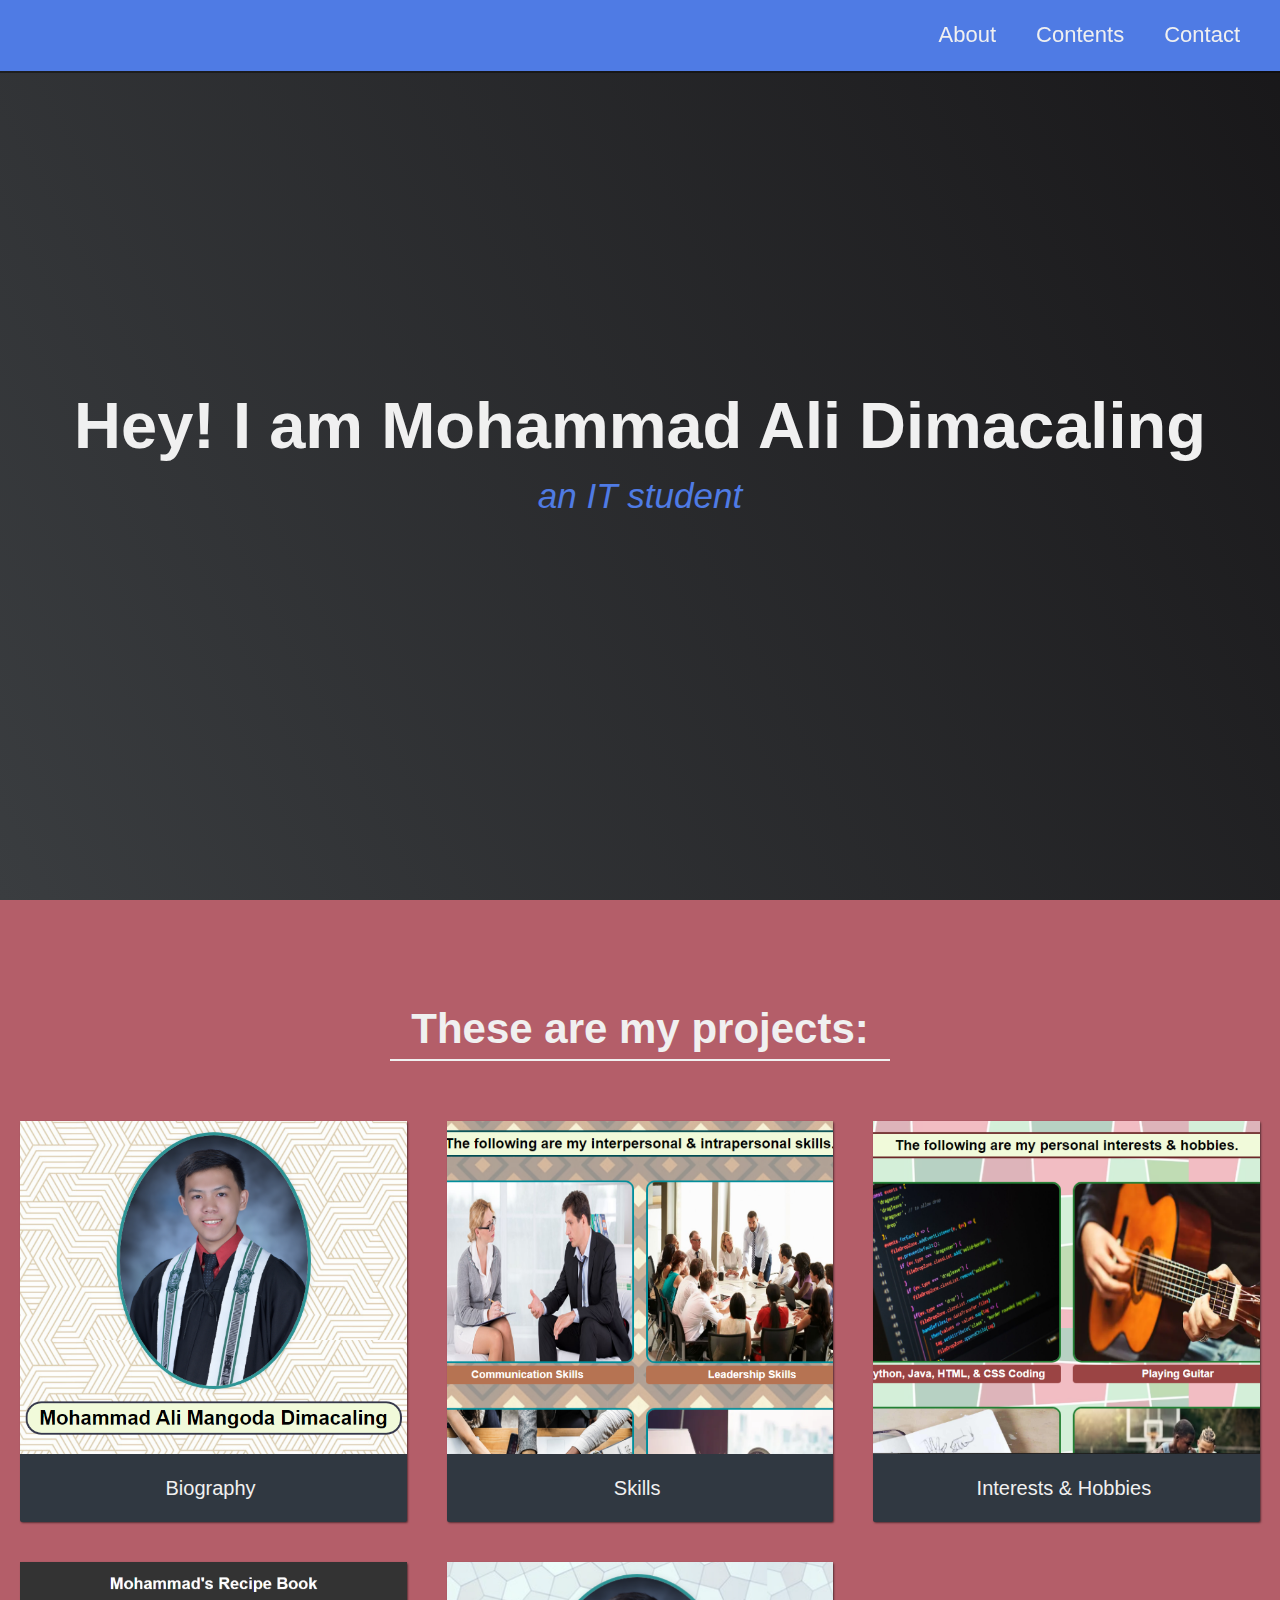
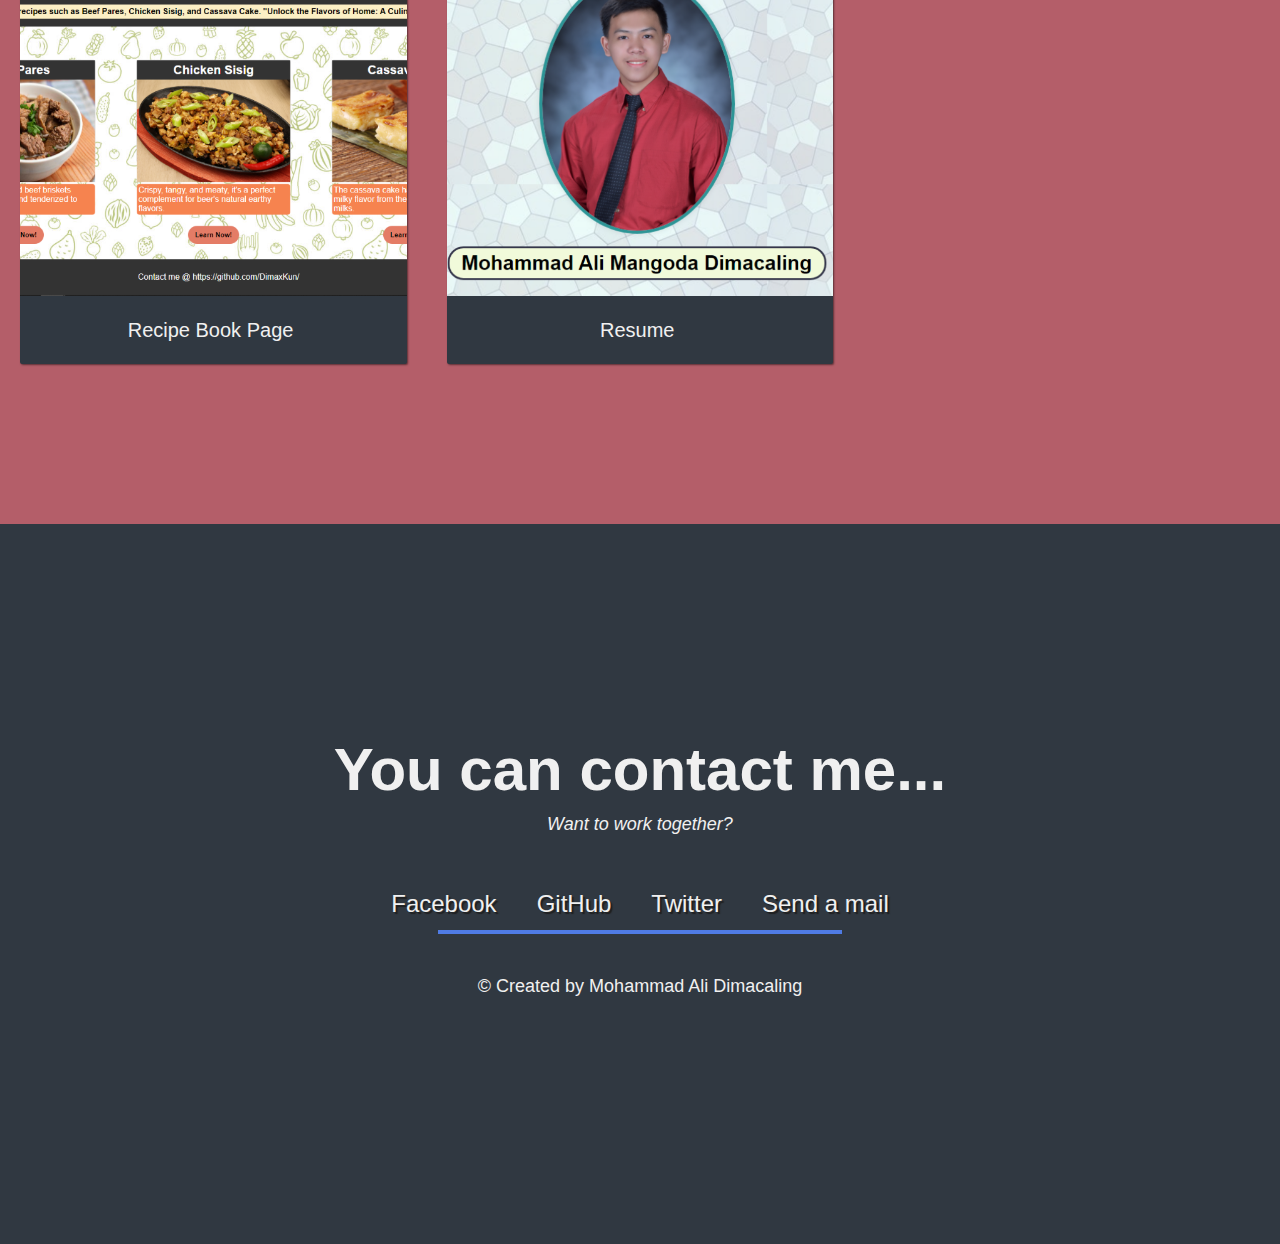
==== index.html @ 4271ef5d "better" ====
<!DOCTYPE html>
<html>
  <head>
    <link rel="stylesheet" href="styles.css" />
    <title>My Personal Portfolio</title>
  </head>
  <body>
    <nav id="navbar" class="nav">
      <ul class="nav-list">
        <li>
          <a href="#welcome-section">About</a>
        </li>
        <li>
          <a href="#projects">Contents</a> 
        </li>
        <li>
          <a href="#contact">Contact</a>
        </li>
      </ul>
    </nav>

    <section id="welcome-section" class="welcome-section">
      <h1 class="intro">Hey! I am Mohammad Ali Dimacaling</h1>
      <p>an IT student</p>
    </section>

    <section id="projects" class="projects-section">
      <h2 class="projects-section-header">These are my projects:</h2>
      <div class="projects-grid">
        <a href="project/bio.html" target="_blank" class="project project-tile">
          <img
            class="project-image"
            src="images/bio.png"
            alt="project"
          />
          <p class="project-title">
            <span class="code">&lt;</span>
            Biography
            <span class="code">&#47;&gt;</span>
          </p>
        </a>
        <a href="project/skills.html" target="_blank" class="project project-tile">
          <img
            class="project-image"
            src="images/skills.png"
            alt="project"
          />
          <p class="project-title">
            <span class="code">&lt;</span>
            Skills
            <span class="code">&#47;&gt;</span>
          </p>
        </a>
        <!-- <a href="project/accomplishments.html" target="_blank" class="project project-tile">
        <img
          class="project-image"
          src="images/hobby.png"
          alt="project"
        />
          <p class="project-title">
            <span class="code">&lt;</span>
            Accomplishments
            <span class="code">&#47;&gt;</span>
          </p>
        </a> -->
        <a href="project/interests-hobbies.html" target="_blank" class="project project-tile">
          <img
            class="project-image"
            src="images/hobby.png"
            alt="project"
          />
        <p class="project-title">
          <span class="code">&lt;</span>
          Interests & Hobbies
          <span class="code">&#47;&gt;</span>
        </p>
      </a>
        <a href="https://dimaxkun.github.io/dimaxkun.myrecipepage.io/" target="_blank" class="project project-tile">
          <img
          class="project-image"
          src="images/recipe.png"
          alt="project"
        />
          <p class="project-title">
            <span class="code">&lt;</span>
            Recipe Book Page
            <span class="code">&#47;&gt;</span>
          </p>
        </a>
      <a href="project/resume.html" target="_blank" class="project project-tile">
    <img
      class="project-image"
      src="images/resume.png"
      alt="project"
    />
      <p class="project-title">
        <span class="code">&lt;</span>
        Resume
        <span class="code">&#47;&gt;</span>
      </p>
    </a>
      </div>
    </section>

    <section id="contact" class="contact-section">
      <div class="contact-section-header">
        <h2>You can contact me...</h2>
        <p>Want to work together?</p>
      </div>
      <div class="contact-links">
        <a
          href="https://www.facebook.com/mohammadali.dimacaling.58"
          target="_blank"
          class="btn contact-details"
          >Facebook</a>
        <a
          id="profile-link"
          href="https://github.com/DimaxKun"
          target="_blank"
          class="btn contact-details"
          >GitHub</a>
        <a
          href="https://twitter.com"
          target="_blank"
          class="btn contact-details"
          >Twitter</a>
        <a 
          href="https://mail.google.com/mail/u/0/#inbox?compose=new" 
          target="_blank"
          class="btn contact-details">Send a mail</a>
      </div>
    <footer>
      <p> &copy; Created by Mohammad Ali Dimacaling</p>
    </footer>
  </body>
</html>
---- styles.css ----
:root {
  --main-white: #f0f0f0;
  --main-red: #b45e69;
  --main-blue: #4f7be4;
  --main-gray: #303841;
}

* {
  margin: 0;
  padding: 0;
}

*,
*::before,
*::after {
  box-sizing: inherit;
}

html {
  box-sizing: border-box;
  font-size: 62.5%;
  scroll-behavior: smooth;
}

@media (max-width: 75em) {
  html {
      font-size: 60%;
  }
}

@media (max-width: 61.25em) {
  html {
      font-size: 58%;
  }
}

@media (max-width: 28.75em) {
  html {
      font-size: 55%;
  }
}

body {
  font-family: 'Poppins', sans-serif;
  font-size: 1.8rem;
  font-weight: 400;
  line-height: 1.4;
  color: var(--main-white);
}

h1,
h2 {
  font-family: 'Raleway', sans-serif;
  font-weight: 700;
  text-align: center;
}

h1 {
  font-size: 6rem;
}

h2 {
  font-size: 4.2rem;
}

ul {
  list-style: none;
}

a {
  text-decoration: none;
  color: var(--main-white);
}

img {
  display: block;
  width: 100%;
}

.nav {
  display: flex;
  justify-content: flex-end;
  position: fixed;
  top: 0;
  left: 0;
  width: 100%;
  background: var(--main-blue);
  box-shadow: 0 2px 0 rgba(0, 0, 0, 0.4);
  z-index: 10;
}

.nav-list {
  display: flex;
  margin-right: 2rem;
}

@media (max-width: 28.75em) {
  .nav {
      justify-content: center;
  }
  .nav-list {
      margin: 0 1rem;
  }
}

.nav-list a {
  display: block;
  font-size: 2.2rem;
  padding: 2rem;
}

.nav-list a:hover {
  background: var(--main-red);
}

.welcome-section {
  display: flex;
  flex-direction: column;
  justify-content: center;
  align-items: center;
  width: 100%;
  height: 100vh;
  background-color: #000;
  background-image: linear-gradient(62deg, #3a3d40 0%, #181719 100%);
}

.welcome-section>p {
  font-size: 35px;
  font-weight: 200;
  font-style: italic;
  color: var(--main-blue);
}

.intro {
  font-size: 65px;
}

.projects-section {
  text-align: center;
  padding: 10rem 2rem;
  background: var(--main-red);
}

.projects-section-header {
  max-width: 500px;
  margin: 0 auto 6rem auto;
  border-bottom: 0.2rem solid var(--main-white);
}

@media (max-width: 28.75em) {
  .projects-section-header {
      font-size: 4rem;
  }
}

.projects-grid {
  display: grid;
  grid-template-columns: repeat(auto-fit, minmax(320px, 1fr));
  grid-gap: 4rem;
  width: 100%;
  max-width: 1280px;
  margin: 0 auto;
  margin-bottom: 6rem;
}

@media (max-width: 30.625em) {
  .projects-section {
      padding: 6rem 1rem;
  }
  .projects-grid {
      grid-template-columns: 1fr;
  }
}

.project {
  background: var(--main-gray);
  box-shadow: 1px 1px 2px rgba(0, 0, 0, 0.5);
  border-radius: 2px;
}

.code {
  color: var(--main-gray);
  transition: color 0.3s ease-out;
}

.project:hover .code {
  color: #ff7f50;
}

/* .project-image {
  height: calc(100% - 6.8rem);
  width: 100%;
  object-fit: cover;
} */

.project-title {
  font-size: 2rem;
  padding: 2rem 0.5rem;
}

.btn {
  display: inline-block;
  padding: 1rem 2rem;
  border-radius: 2px;
}

.btn-show-all {
  font-size: 2rem;
  background: var(--main-gray);
  transition: background 0.3s ease-out;
}

.btn-show-all:hover {
  background: var(--main-red);
}

.btn-show-all:hover>i {
  transform: translateX(2px);
}

.btn-show-all>i {
  margin-left: 10px;
  transform: translateX(0);
  transition: transform 0.3s ease-out;
}

.contact-section {
  display: flex;
  flex-direction: column;
  justify-content: center;
  align-items: center;
  text-align: center;
  width: 100%;
  height: 80vh;
  padding: 0 2rem;
  background: var(--main-gray);
}

.contact-section-header>h2 {
  font-size: 6rem;
}

@media (max-width: 28.75em) {
  .contact-section-header>h2 {
      font-size: 4rem;
  }
}

.contact-section-header>p {
  font-style: italic;
}

.contact-links {
  display: flex;
  justify-content: center;
  width: 100%;
  max-width: 980px;
  margin-top: 4rem;
  flex-wrap: wrap;
}

.contact-details {
  font-size: 2.4rem;
  text-shadow: 2px 2px 1px #1f1f1f;
  transition: transform 0.3s ease-out;
}

.contact-details:hover {
  transform: translateY(8px);
}

footer {
  font-weight: 300;
  display: flex;
  justify-content: space-evenly;
  padding: 2rem;
  background: var(--main-gray);
  border-top: 4px solid var(--main-blue);
}

footer>p {
  margin: 2rem;
}

footer i {
  vertical-align: middle;
}

@media (max-width: 100px) {
  footer {
      flex-direction: column;
      text-align: center;
  }
}
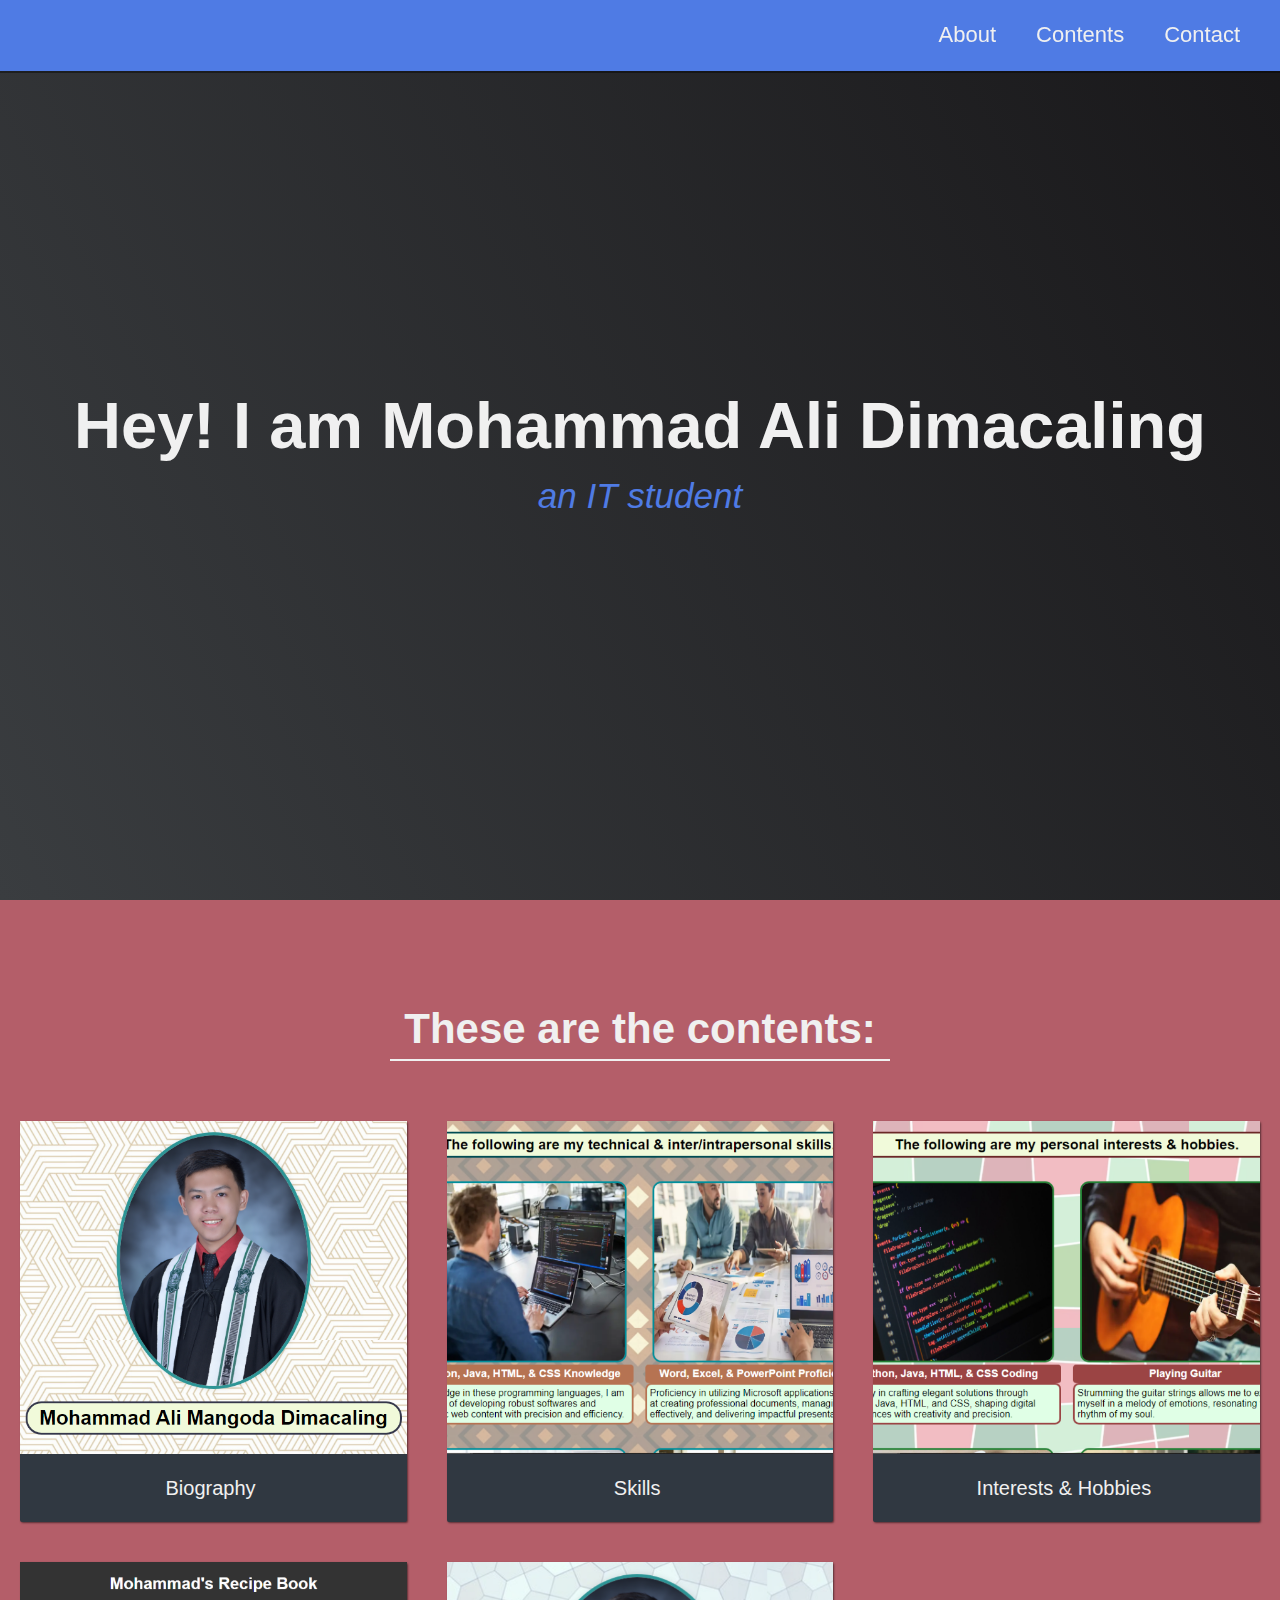
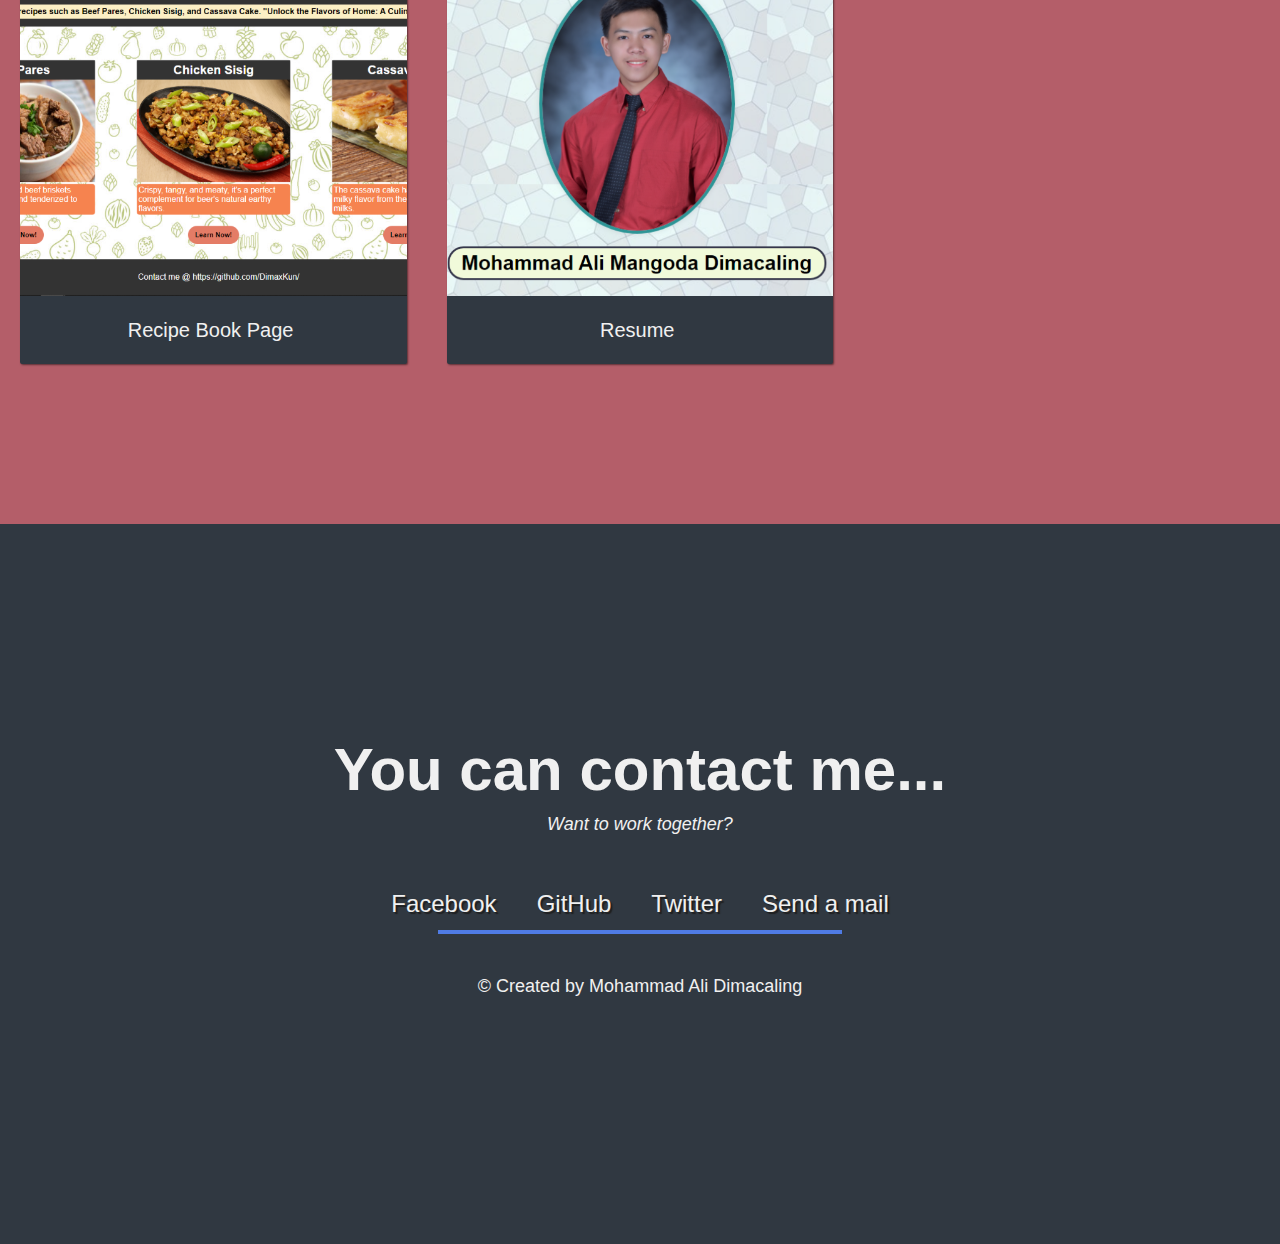
==== commit 2c6c4165: "finished" ====
--- a/index.html
+++ b/index.html
@@ -25,7 +25,7 @@
     </section>
 
     <section id="projects" class="projects-section">
-      <h2 class="projects-section-header">These are my projects:</h2>
+      <h2 class="projects-section-header">These are the contents:</h2>
       <div class="projects-grid">
         <a href="project/bio.html" target="_blank" class="project project-tile">
           <img
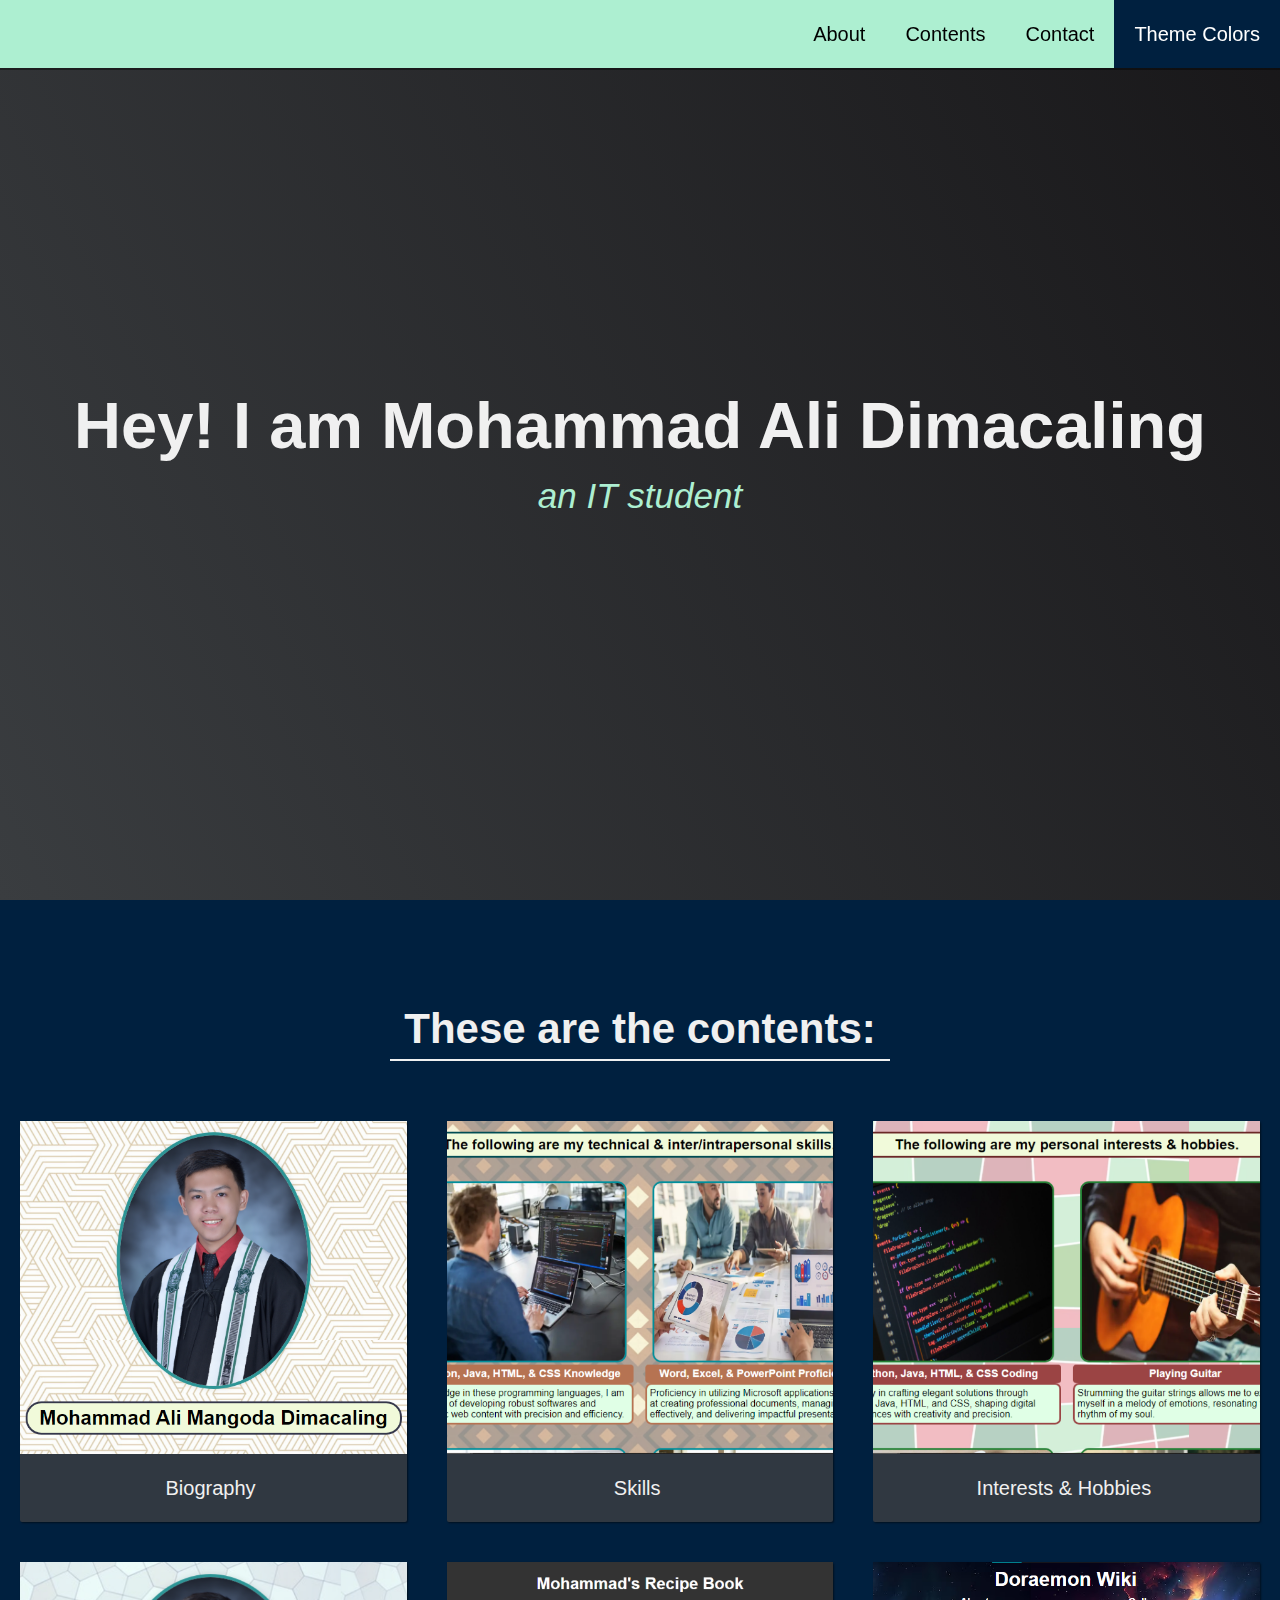
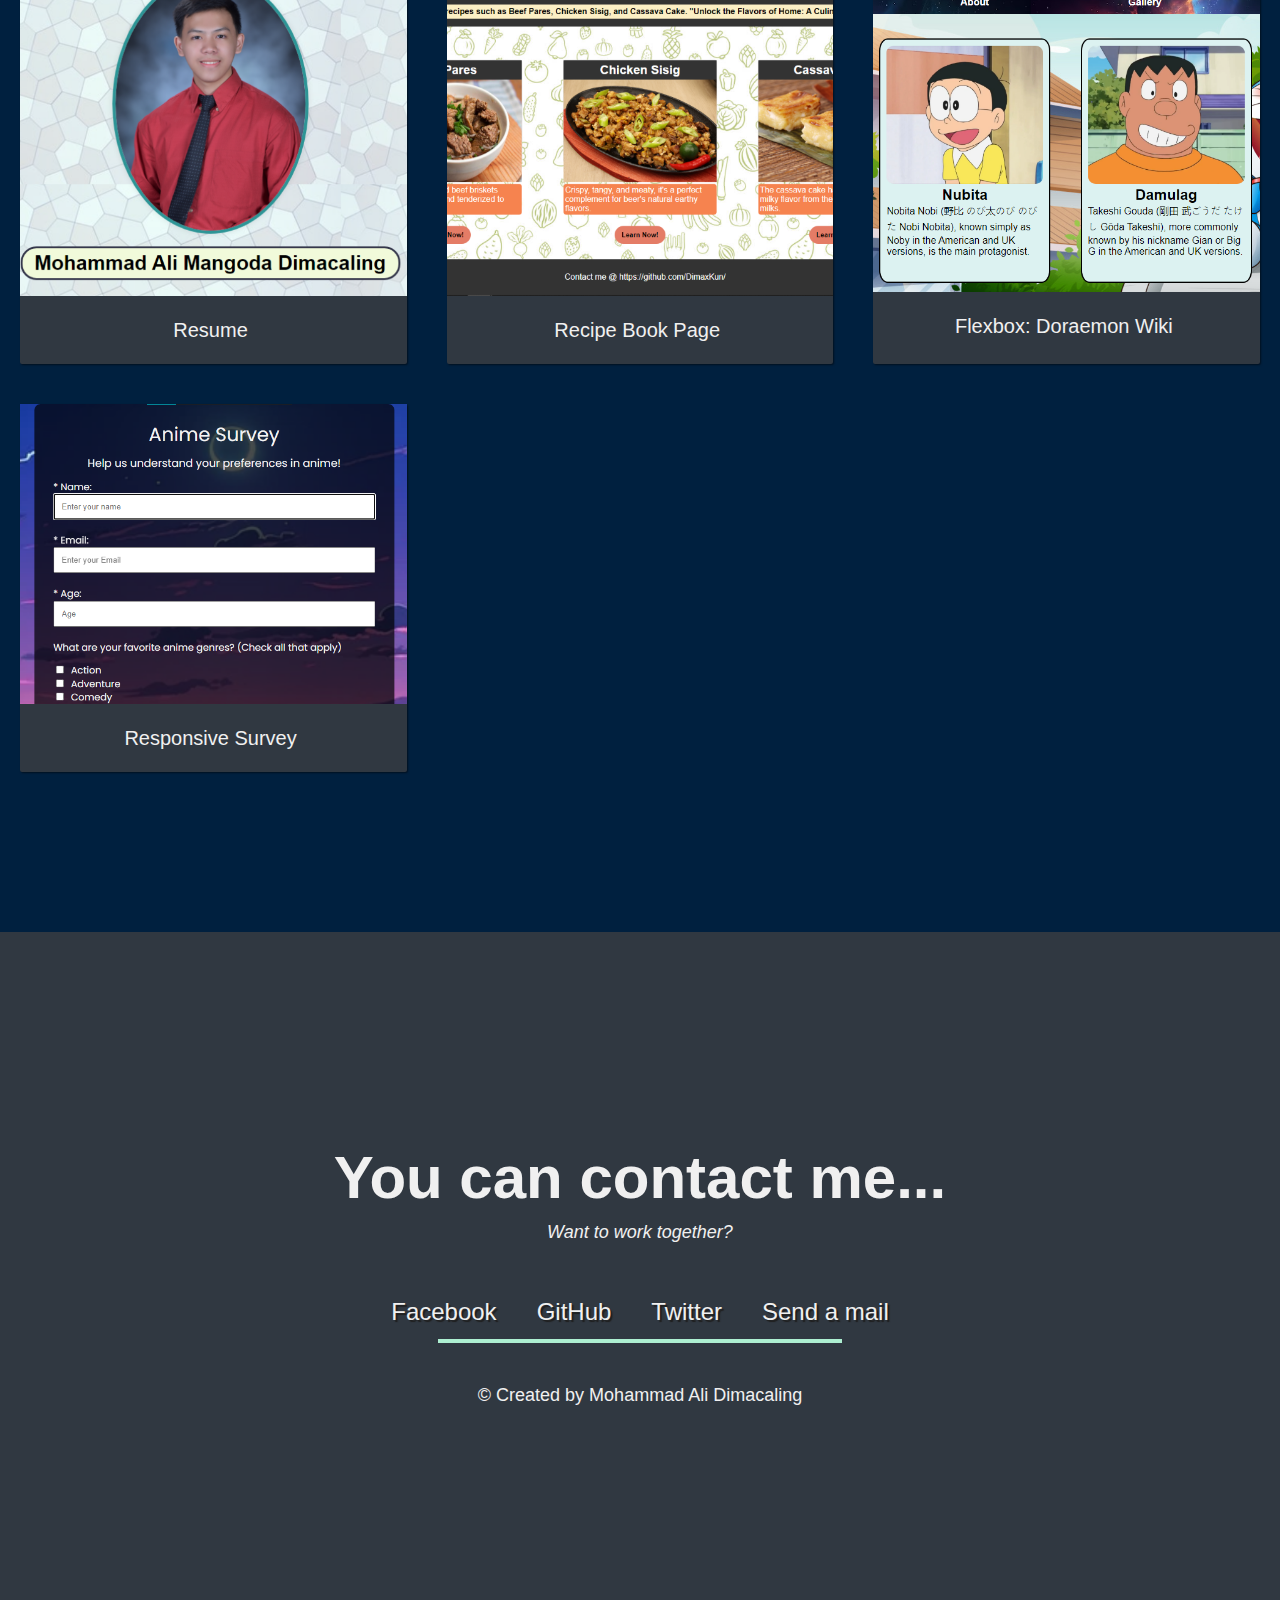
==== commit b7f9c67d: "updated finals portfolio" ====
--- a/index.html
+++ b/index.html
@@ -1,6 +1,8 @@
 <!DOCTYPE html>
 <html>
   <head>
+    <meta charset="UTF-8">
+    <meta name="viewport" content="width=device-width, initial-scale=1.0">
     <link rel="stylesheet" href="styles.css" />
     <title>My Personal Portfolio</title>
   </head>
@@ -17,7 +19,10 @@
           <a href="#contact">Contact</a>
         </li>
       </ul>
-    </nav>
+      <button id="theme-toggle">
+        <i class="fas fa-paint-brush"></i>Theme Colors
+      </button>
+    </nav>    
 
     <section id="welcome-section" class="welcome-section">
       <h1 class="intro">Hey! I am Mohammad Ali Dimacaling</h1>
@@ -51,18 +56,6 @@
             <span class="code">&#47;&gt;</span>
           </p>
         </a>
-        <!-- <a href="project/accomplishments.html" target="_blank" class="project project-tile">
-        <img
-          class="project-image"
-          src="images/hobby.png"
-          alt="project"
-        />
-          <p class="project-title">
-            <span class="code">&lt;</span>
-            Accomplishments
-            <span class="code">&#47;&gt;</span>
-          </p>
-        </a> -->
         <a href="project/interests-hobbies.html" target="_blank" class="project project-tile">
           <img
             class="project-image"
@@ -74,31 +67,55 @@
           Interests & Hobbies
           <span class="code">&#47;&gt;</span>
         </p>
-      </a>
-        <a href="https://dimaxkun.github.io/dimaxkun.myrecipepage.io/" target="_blank" class="project project-tile">
+        </a>
+        <a href="project/resume.html" target="_blank" class="project project-tile">
           <img
-          class="project-image"
-          src="images/recipe.png"
-          alt="project"
-        />
+            class="project-image"
+            src="images/resume.png"
+            alt="project"
+          />
+            <p class="project-title">
+              <span class="code">&lt;</span>
+              Resume
+              <span class="code">&#47;&gt;</span>
+            </p>
+        </a>
+          <a href="https://dimaxkun.github.io/dimaxkun.myrecipepage.io/" target="_blank" class="project project-tile">
+            <img
+            class="project-image"
+            src="images/recipe.png"
+            alt="project"
+          />
+            <p class="project-title">
+              <span class="code">&lt;</span>
+              Recipe Book Page
+              <span class="code">&#47;&gt;</span>
+            </p>
+          </a>
+        <a href="project/Bebekeks_FlexboxChallenge.html" target="_blank" class="project project-tile">
+          <img
+            class="project-image"
+            src="images/flexbox.png"
+            alt="project"
+          />
           <p class="project-title">
             <span class="code">&lt;</span>
-            Recipe Book Page
+            Flexbox: Doraemon Wiki
             <span class="code">&#47;&gt;</span>
           </p>
         </a>
-      <a href="project/resume.html" target="_blank" class="project project-tile">
-    <img
-      class="project-image"
-      src="images/resume.png"
-      alt="project"
-    />
-      <p class="project-title">
-        <span class="code">&lt;</span>
-        Resume
-        <span class="code">&#47;&gt;</span>
-      </p>
-    </a>
+        <a href="https://dimaxkun.github.io/dimaxkun.myanimesurvey.io/" target="_blank" class="project project-tile">
+          <img
+            class="project-image"
+            src="images/survey.png"
+            alt="project"
+          />
+          <p class="project-title">
+            <span class="code">&lt;</span>
+            Responsive Survey
+            <span class="code">&#47;&gt;</span>
+          </p>
+        </a>
       </div>
     </section>
 
@@ -132,5 +149,34 @@
     <footer>
       <p> &copy; Created by Mohammad Ali Dimacaling</p>
     </footer>
+    
+    <script>
+      const themeToggle = document.getElementById('theme-toggle');
+      const root = document.documentElement;
+
+      themeToggle.addEventListener('click', function() {
+          const blueRed = generateRandomColor();
+          const red = blueRed.red;
+          const green = blueRed.green;
+          const blue = blueRed.blue;
+          const blueColor = `rgb(${red},${green},${blue})`;
+
+          const redRed = generateRandomColor();
+          const red2 = redRed.red;
+          const green2 = redRed.green;
+          const blue2 = redRed.blue;
+          const redColor = `rgb(${red2},${green2},${blue2})`;
+
+          root.style.setProperty('--main-blue', blueColor);
+          root.style.setProperty('--main-red', redColor);
+      });
+
+      function generateRandomColor() {
+          const red = Math.floor(Math.random() * 256); 
+          const green = Math.floor(Math.random() * 256); 
+          const blue = Math.floor(Math.random() * 256); 
+          return { red, green, blue };
+      }
+    </script>
   </body>
 </html>
--- a/styles.css
+++ b/styles.css
@@ -1,7 +1,7 @@
 :root {
   --main-white: #f0f0f0;
-  --main-red: #b45e69;
-  --main-blue: #4f7be4;
+  --main-red: #00203FFF;
+  --main-blue: #ADEFD1FF;
   --main-gray: #303841;
 }
 
@@ -17,9 +17,9 @@
 }
 
 html {
+  /* scroll-behavior: smooth; */
   box-sizing: border-box;
   font-size: 62.5%;
-  scroll-behavior: smooth;
 }
 
 @media (max-width: 75em) {
@@ -46,6 +46,19 @@
   font-weight: 400;
   line-height: 1.4;
   color: var(--main-white);
+  overflow-x: hidden;
+
+}
+
+.intro {
+  font-size: 65px; /* Original font size */
+}
+
+.welcome-section>p {
+  font-size: 35px;
+  font-weight: 200;
+  font-style: italic;
+  color: var(--main-blue);
 }
 
 h1,
@@ -91,7 +104,6 @@
 
 .nav-list {
   display: flex;
-  margin-right: 2rem;
 }
 
 @media (max-width: 28.75em) {
@@ -105,13 +117,32 @@
 
 .nav-list a {
   display: block;
-  font-size: 2.2rem;
+  font-size: 2rem;
   padding: 2rem;
+  color: black;
 }
 
 .nav-list a:hover {
   background: var(--main-red);
-}
+  color: white;
+}
+
+#theme-toggle {
+  border: none;
+  padding-left: 10px;
+  padding-right: 10px;
+  background: var(--main-red);
+  cursor: pointer;
+  font-size: 2rem;
+  padding: 2rem;
+  color: white;
+}
+
+#theme-toggle:hover {
+  background: var(--main-red);
+  /* color: black; */
+}
+
 
 .welcome-section {
   display: flex;
@@ -122,17 +153,6 @@
   height: 100vh;
   background-color: #000;
   background-image: linear-gradient(62deg, #3a3d40 0%, #181719 100%);
-}
-
-.welcome-section>p {
-  font-size: 35px;
-  font-weight: 200;
-  font-style: italic;
-  color: var(--main-blue);
-}
-
-.intro {
-  font-size: 65px;
 }
 
 .projects-section {
@@ -187,12 +207,6 @@
   color: #ff7f50;
 }
 
-/* .project-image {
-  height: calc(100% - 6.8rem);
-  width: 100%;
-  object-fit: cover;
-} */
-
 .project-title {
   font-size: 2rem;
   padding: 2rem 0.5rem;
@@ -286,9 +300,51 @@
   vertical-align: middle;
 }
 
+@media only screen and (max-width: 900px) {
+  .intro {
+    font-size: 5.5rem;
+  }
+  .welcome-section>p {
+    font-size: 3.7rem;
+  }
+  .contact-section-header>h2 {
+    font-size: 4.7rem;
+  }
+}
+
+@media only screen and (max-width: 480px) {
+  .intro {
+    font-size: 4.7rem;
+  }
+  .welcome-section>p {
+    font-size: 3rem;
+  }
+}
+
 @media (max-width: 100px) {
   footer {
       flex-direction: column;
       text-align: center;
   }
-}+}
+
+@media only screen and (orientation: landscape) and (max-width: 768px) {
+  .intro {
+    font-size: 4.7rem;
+  }
+  .welcome-section>p {
+    font-size: 3rem;
+  }
+  .contact-section-header>h2 {
+    font-size: 4.5rem;
+  }
+  .projects-grid {
+    display: flex;
+    flex-wrap: wrap;
+    justify-content: center;
+    grid-gap: 2rem; 
+  }
+  .project {
+    max-width: calc(50% - 1rem);
+  }
+}
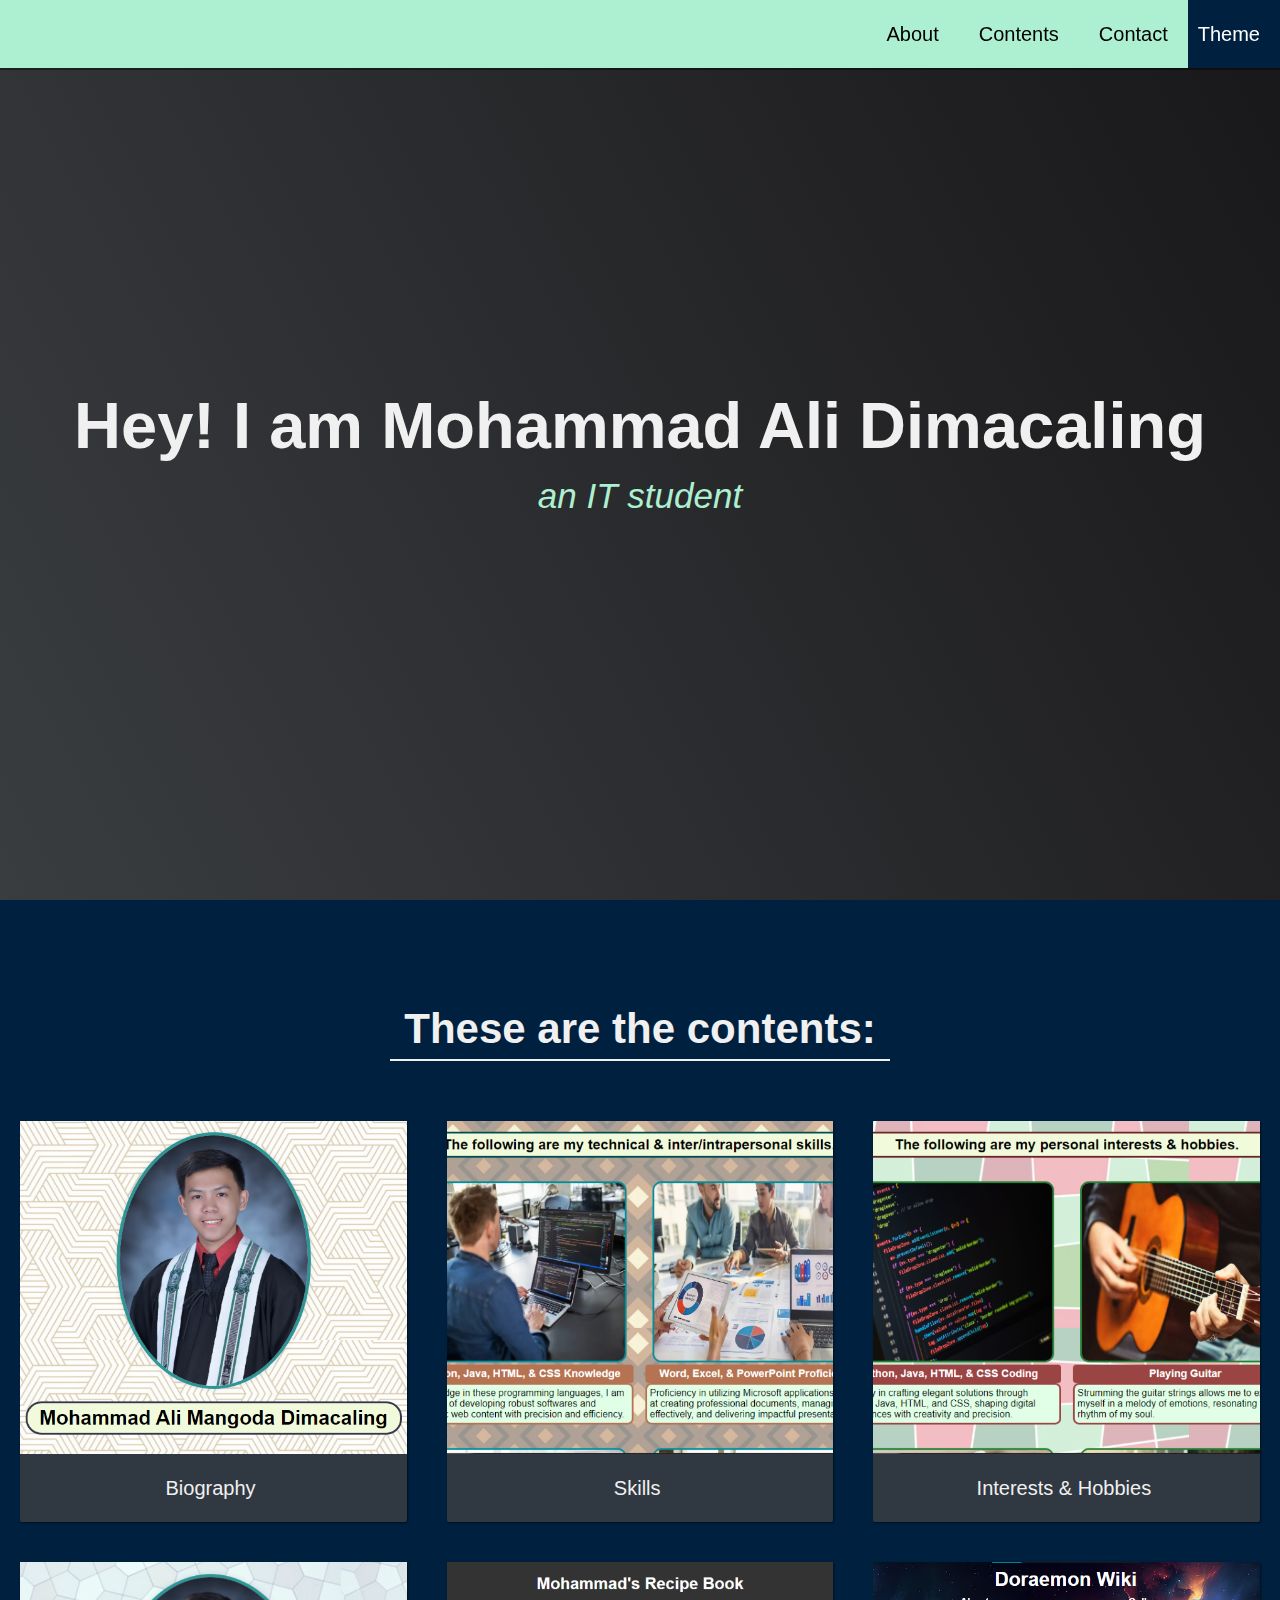
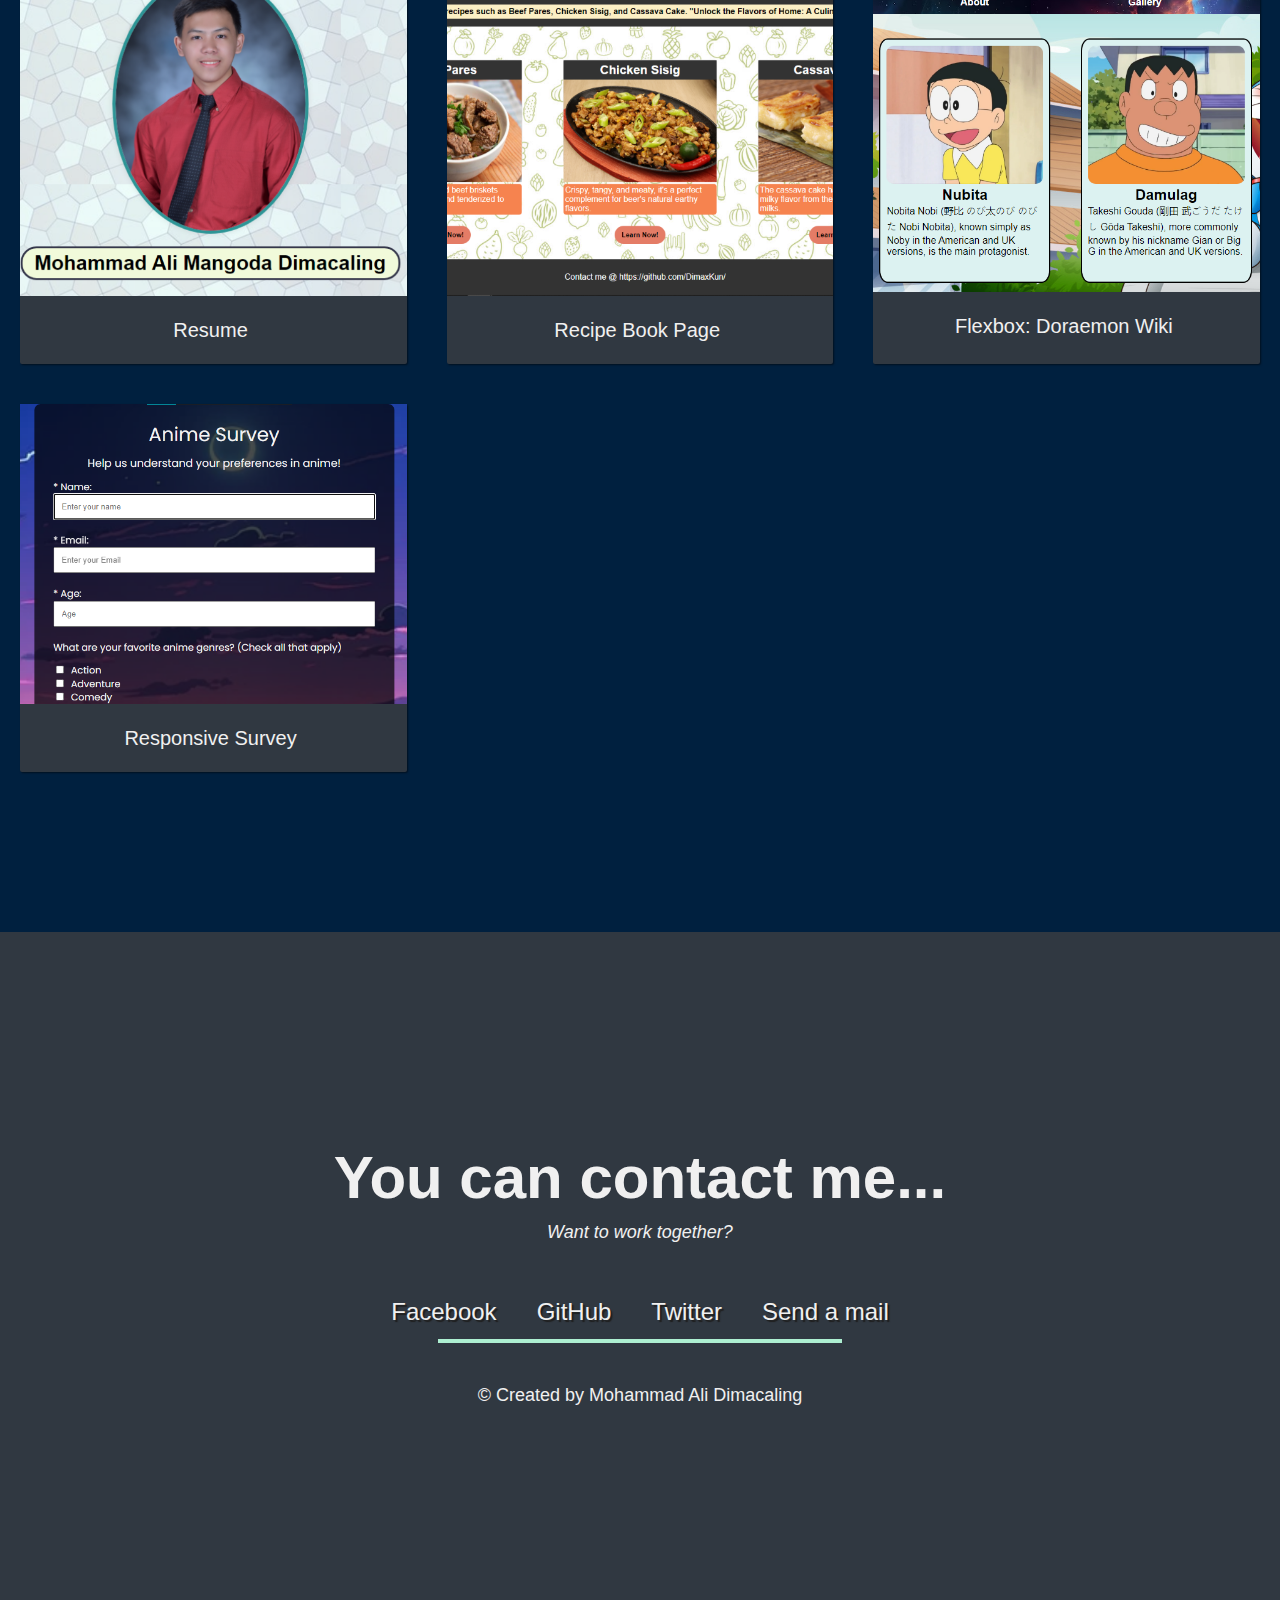
==== commit c70b5602: "udpating" ====
--- a/index.html
+++ b/index.html
@@ -20,7 +20,7 @@
         </li>
       </ul>
       <button id="theme-toggle">
-        <i class="fas fa-paint-brush"></i>Theme Colors
+        <i class="fas fa-paint-brush"></i>Theme
       </button>
     </nav>    
 
--- a/styles.css
+++ b/styles.css
@@ -17,7 +17,7 @@
 }
 
 html {
-  /* scroll-behavior: smooth; */
+  scroll-behavior: smooth;
   box-sizing: border-box;
   font-size: 62.5%;
 }
@@ -51,7 +51,7 @@
 }
 
 .intro {
-  font-size: 65px; /* Original font size */
+  font-size: 65px;
 }
 
 .welcome-section>p {
@@ -134,15 +134,13 @@
   background: var(--main-red);
   cursor: pointer;
   font-size: 2rem;
-  padding: 2rem;
   color: white;
+  padding-right: 20px;
 }
 
 #theme-toggle:hover {
   background: var(--main-red);
-  /* color: black; */
-}
-
+}
 
 .welcome-section {
   display: flex;
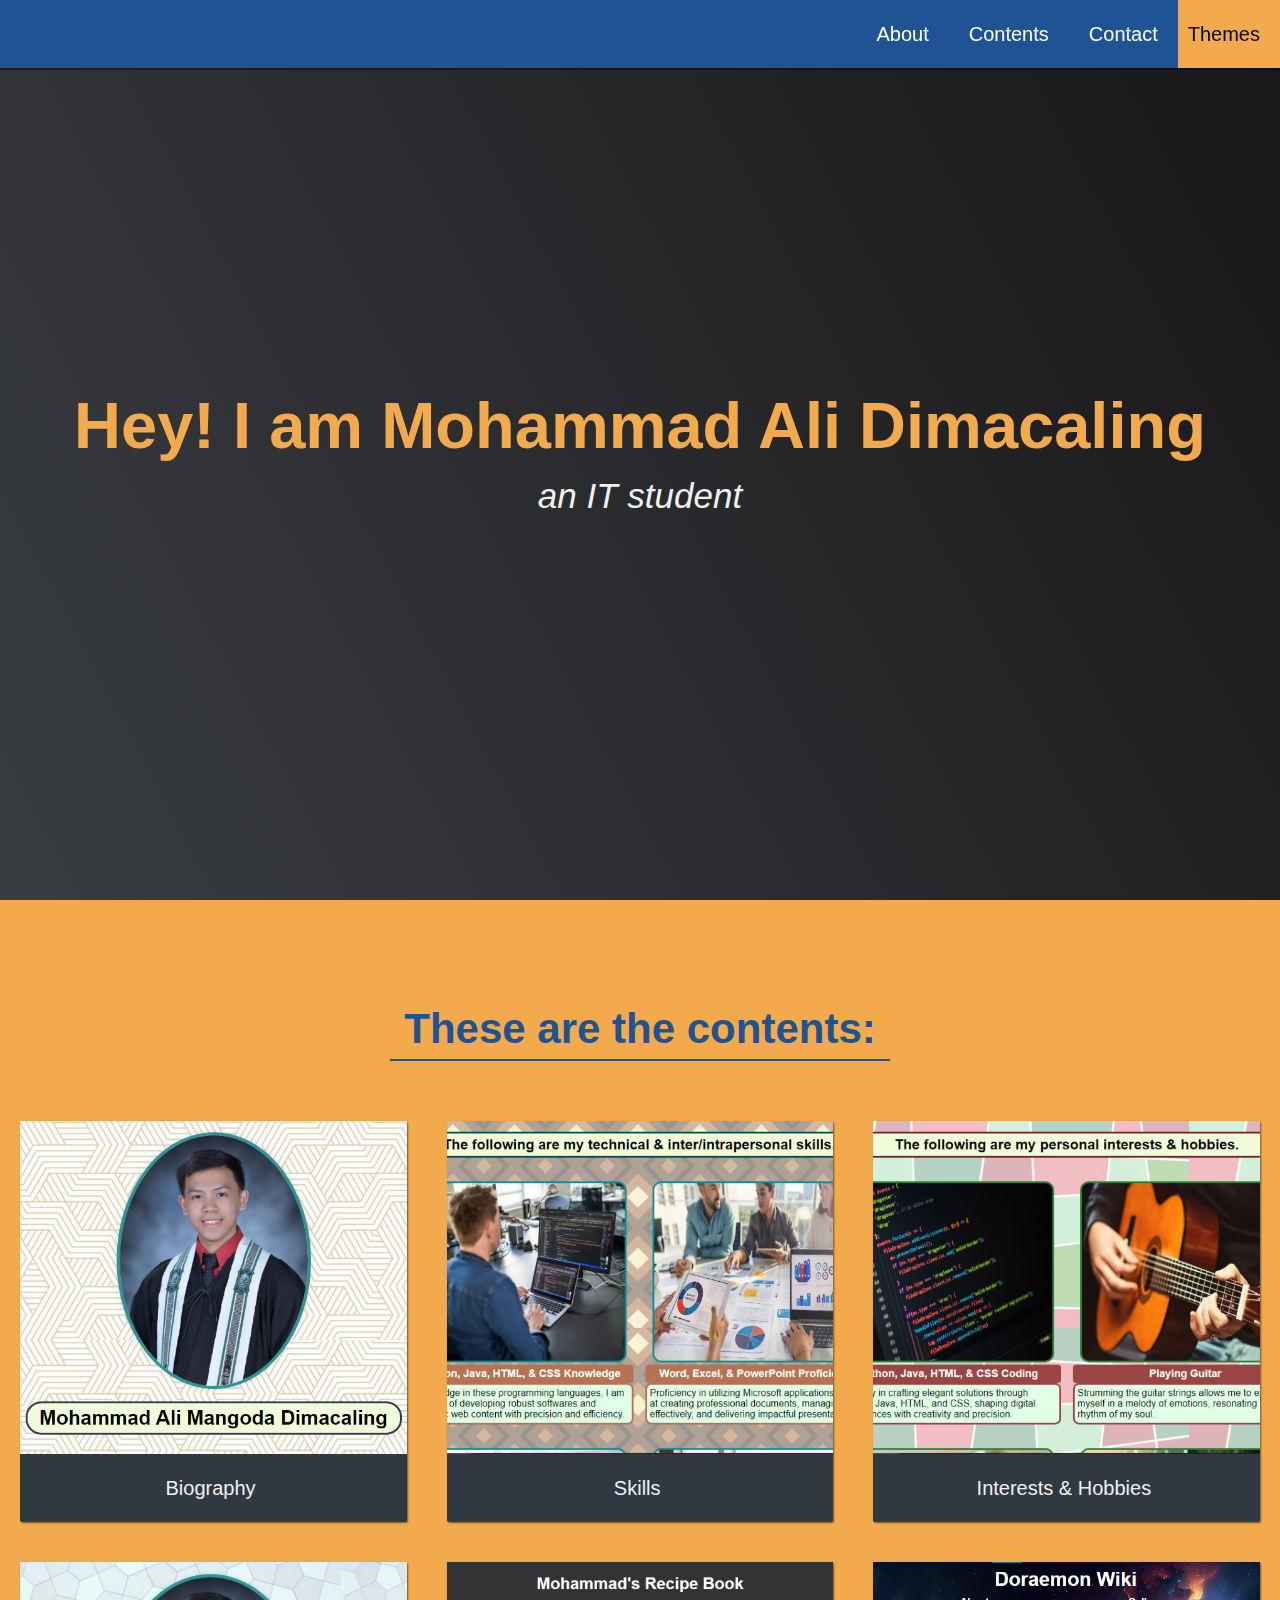
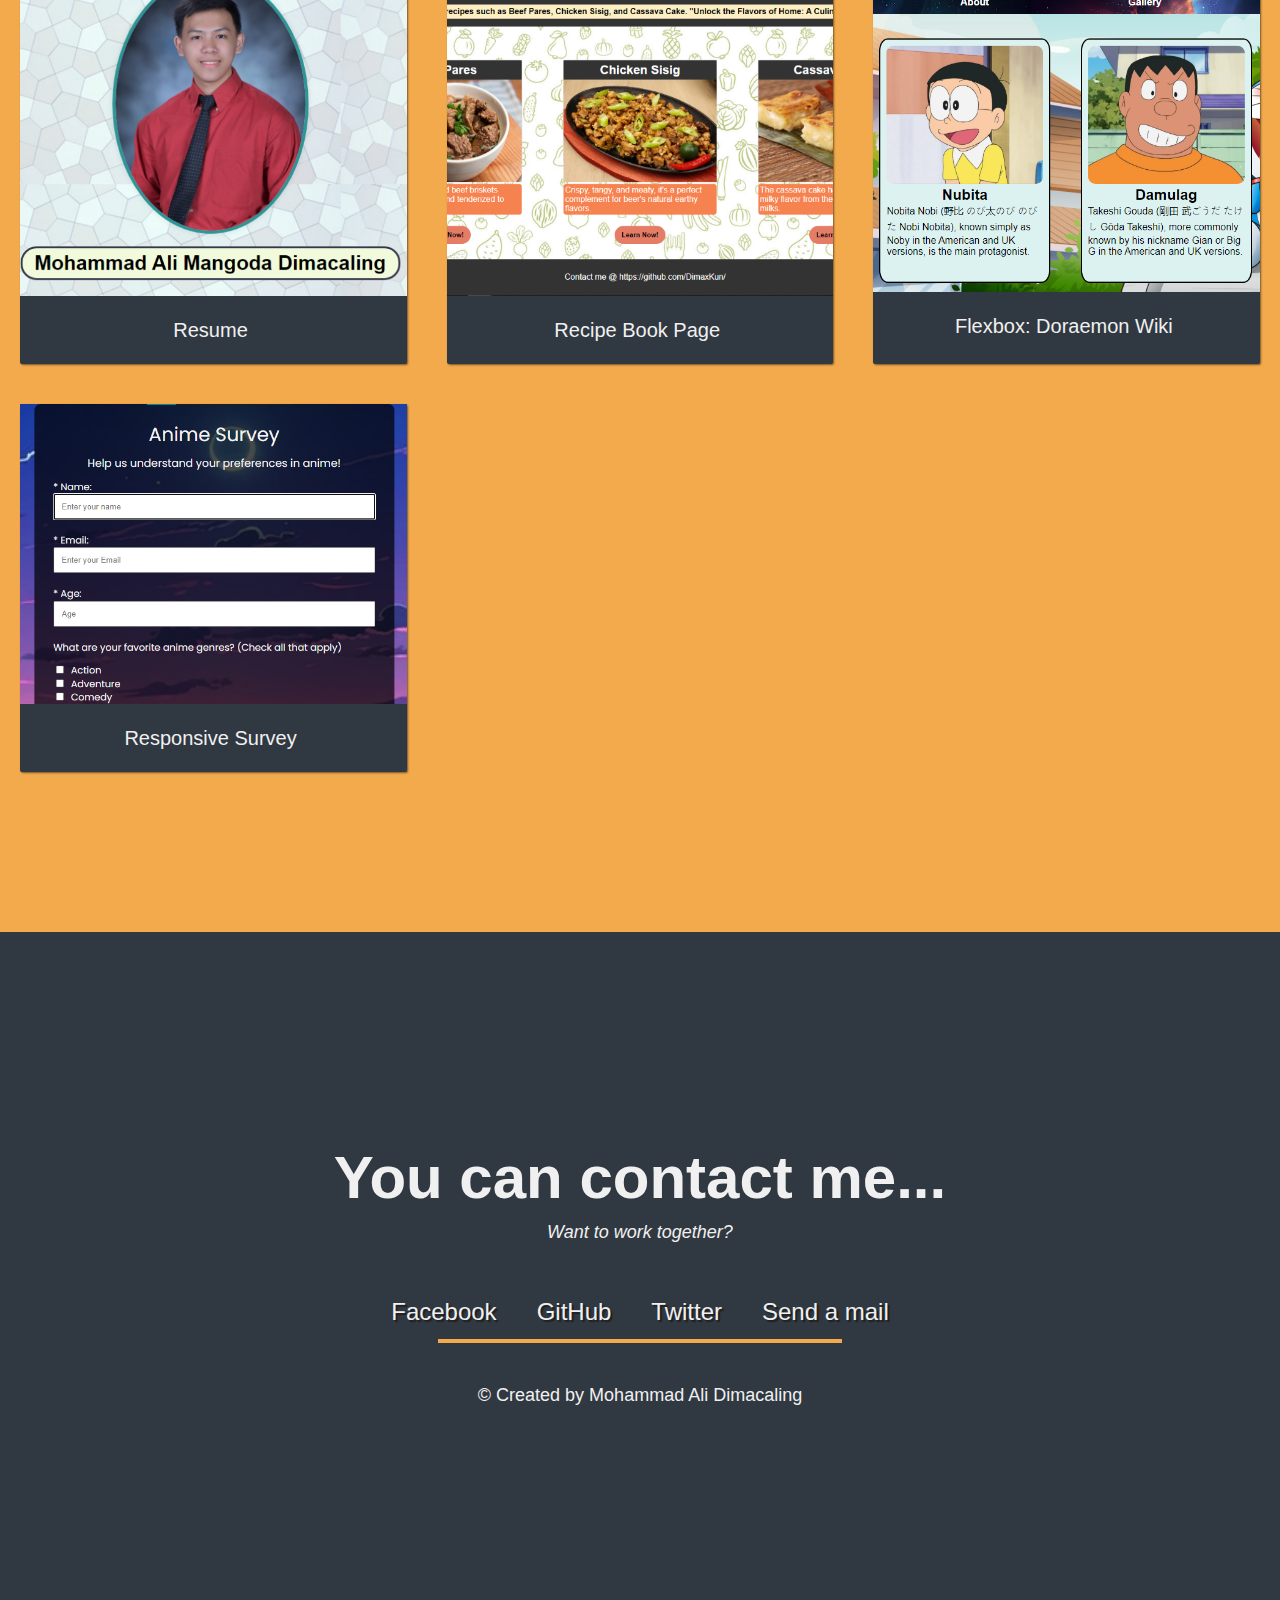
==== commit 7ab36ba2: "finalized" ====
--- a/index.html
+++ b/index.html
@@ -20,7 +20,7 @@
         </li>
       </ul>
       <button id="theme-toggle">
-        <i class="fas fa-paint-brush"></i>Theme
+        <i class="fas fa-paint-brush"></i>Themes
       </button>
     </nav>    
 
--- a/styles.css
+++ b/styles.css
@@ -1,7 +1,7 @@
 :root {
   --main-white: #f0f0f0;
-  --main-red: #00203FFF;
-  --main-blue: #ADEFD1FF;
+  --main-red: #F2AA4CFF;
+  --main-blue: #1e5394;
   --main-gray: #303841;
 }
 
@@ -52,12 +52,16 @@
 
 .intro {
   font-size: 65px;
+  color: var(--main-red);
 }
 
 .welcome-section>p {
   font-size: 35px;
   font-weight: 200;
   font-style: italic;
+}
+
+.projects-section>h2{
   color: var(--main-blue);
 }
 
@@ -119,12 +123,12 @@
   display: block;
   font-size: 2rem;
   padding: 2rem;
+  color: white;
+}
+
+.nav-list a:hover {
+  background: var(--main-red);
   color: black;
-}
-
-.nav-list a:hover {
-  background: var(--main-red);
-  color: white;
 }
 
 #theme-toggle {
@@ -134,7 +138,7 @@
   background: var(--main-red);
   cursor: pointer;
   font-size: 2rem;
-  color: white;
+  color: black;
   padding-right: 20px;
 }
 
@@ -162,7 +166,7 @@
 .projects-section-header {
   max-width: 500px;
   margin: 0 auto 6rem auto;
-  border-bottom: 0.2rem solid var(--main-white);
+  border-bottom: 0.2rem solid var(--main-blue);
 }
 
 @media (max-width: 28.75em) {
@@ -287,7 +291,7 @@
   justify-content: space-evenly;
   padding: 2rem;
   background: var(--main-gray);
-  border-top: 4px solid var(--main-blue);
+  border-top: 4px solid var(--main-red);
 }
 
 footer>p {
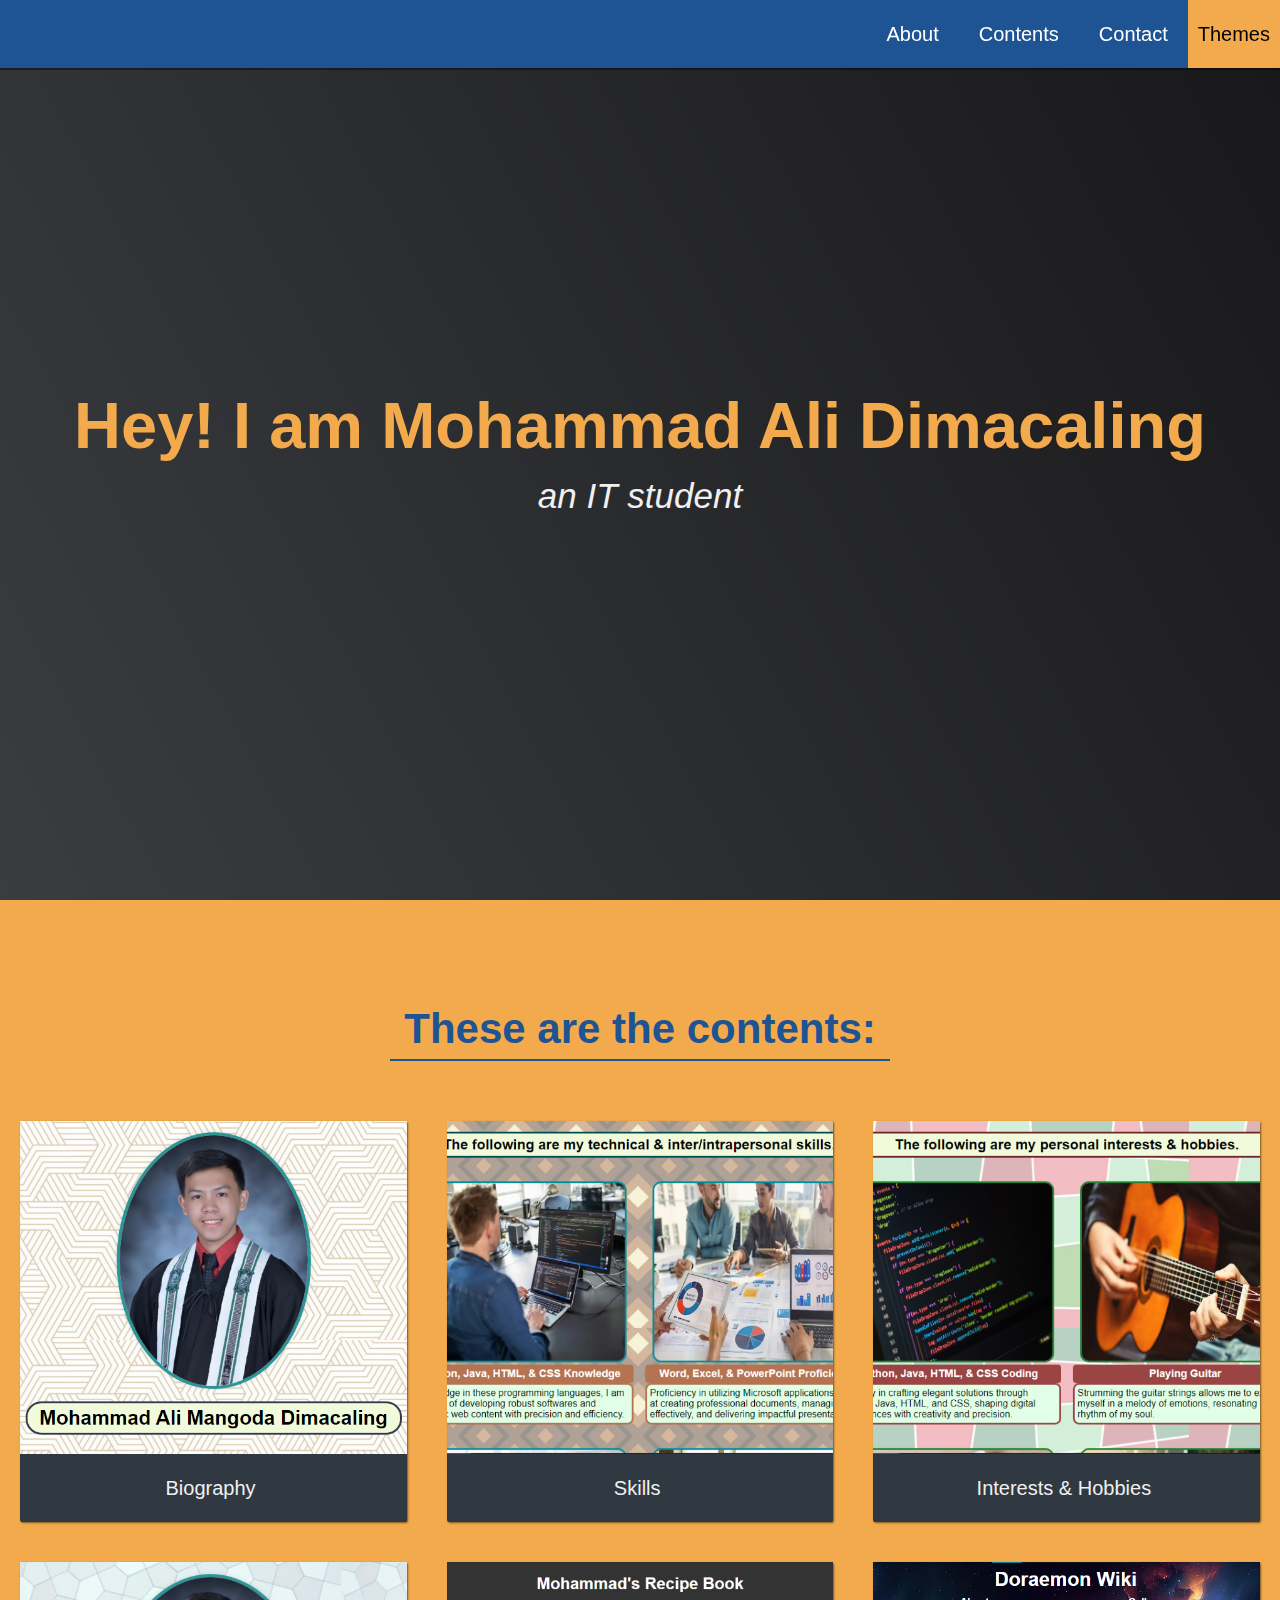
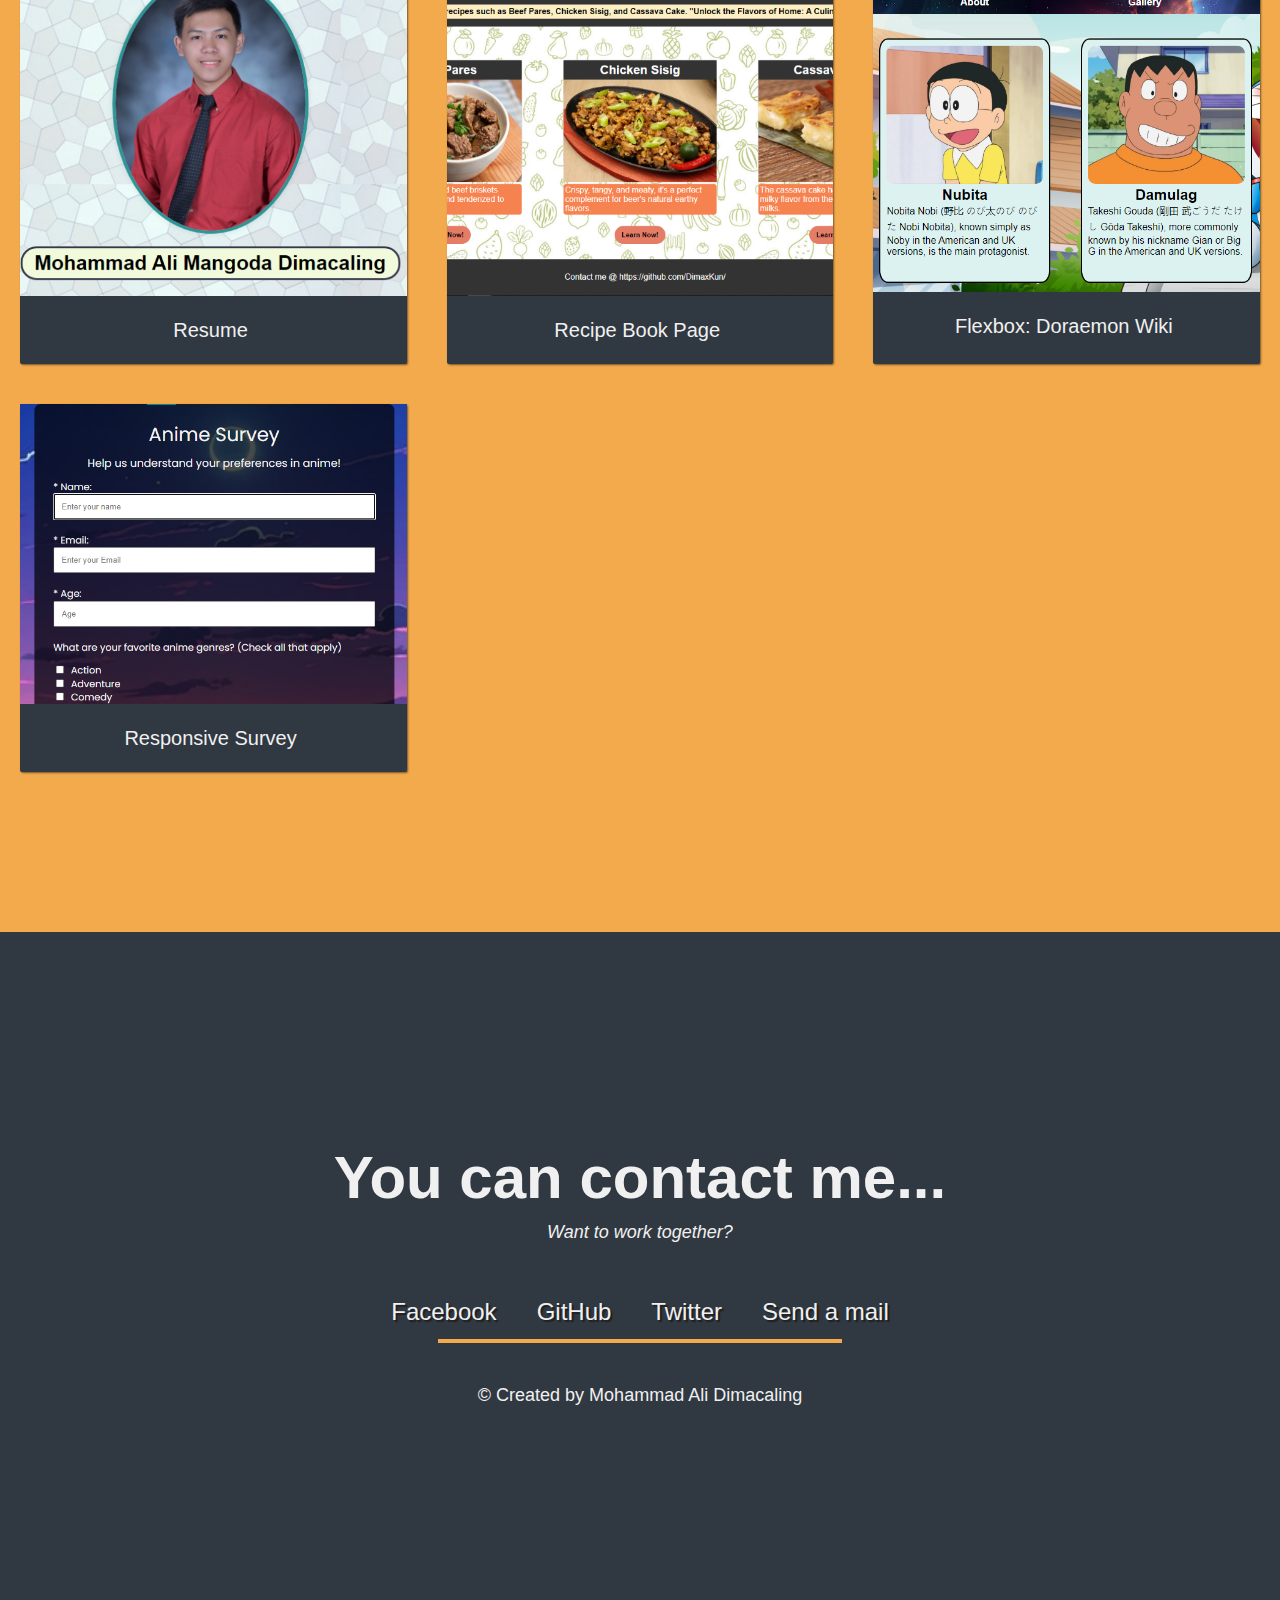
==== commit 27f8289e: "final na pramis" ====
--- a/index.html
+++ b/index.html
@@ -151,6 +151,23 @@
     </footer>
     
     <script>
+      // Function to scroll smoothly
+      function scrollToSection(targetId) {
+        const targetSection = document.getElementById(targetId);
+        if (targetSection) {
+          targetSection.scrollIntoView({ behavior: 'smooth' });
+        }
+      }
+
+      document.querySelectorAll('.nav-list a').forEach(link => {
+        link.addEventListener('click', function(event) {
+          event.preventDefault();
+          const targetId = this.getAttribute('href').substring(1); 
+          scrollToSection(targetId);
+        });
+      });
+
+      // Theme toggle button functionality
       const themeToggle = document.getElementById('theme-toggle');
       const root = document.documentElement;
 
--- a/styles.css
+++ b/styles.css
@@ -17,7 +17,7 @@
 }
 
 html {
-  scroll-behavior: smooth;
+  /* scroll-behavior: smooth; */
   box-sizing: border-box;
   font-size: 62.5%;
 }
@@ -139,7 +139,6 @@
   cursor: pointer;
   font-size: 2rem;
   color: black;
-  padding-right: 20px;
 }
 
 #theme-toggle:hover {
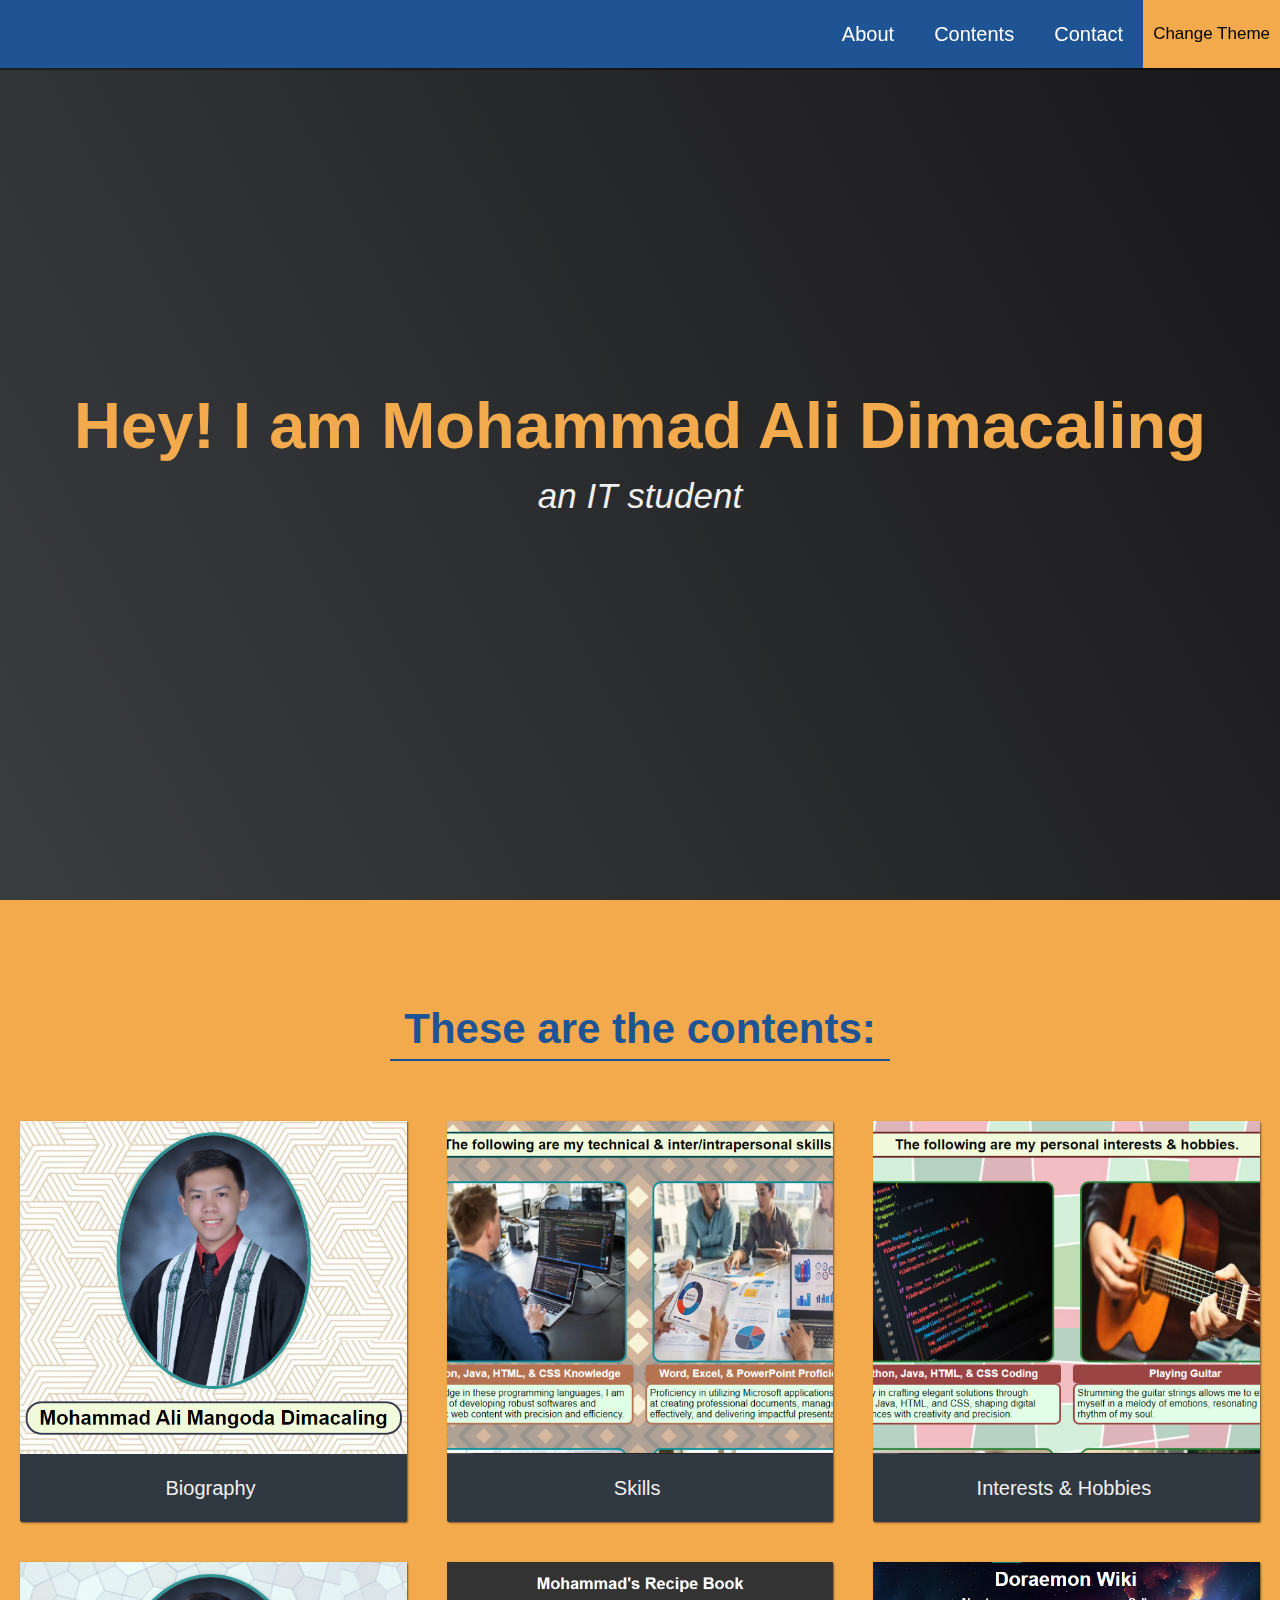
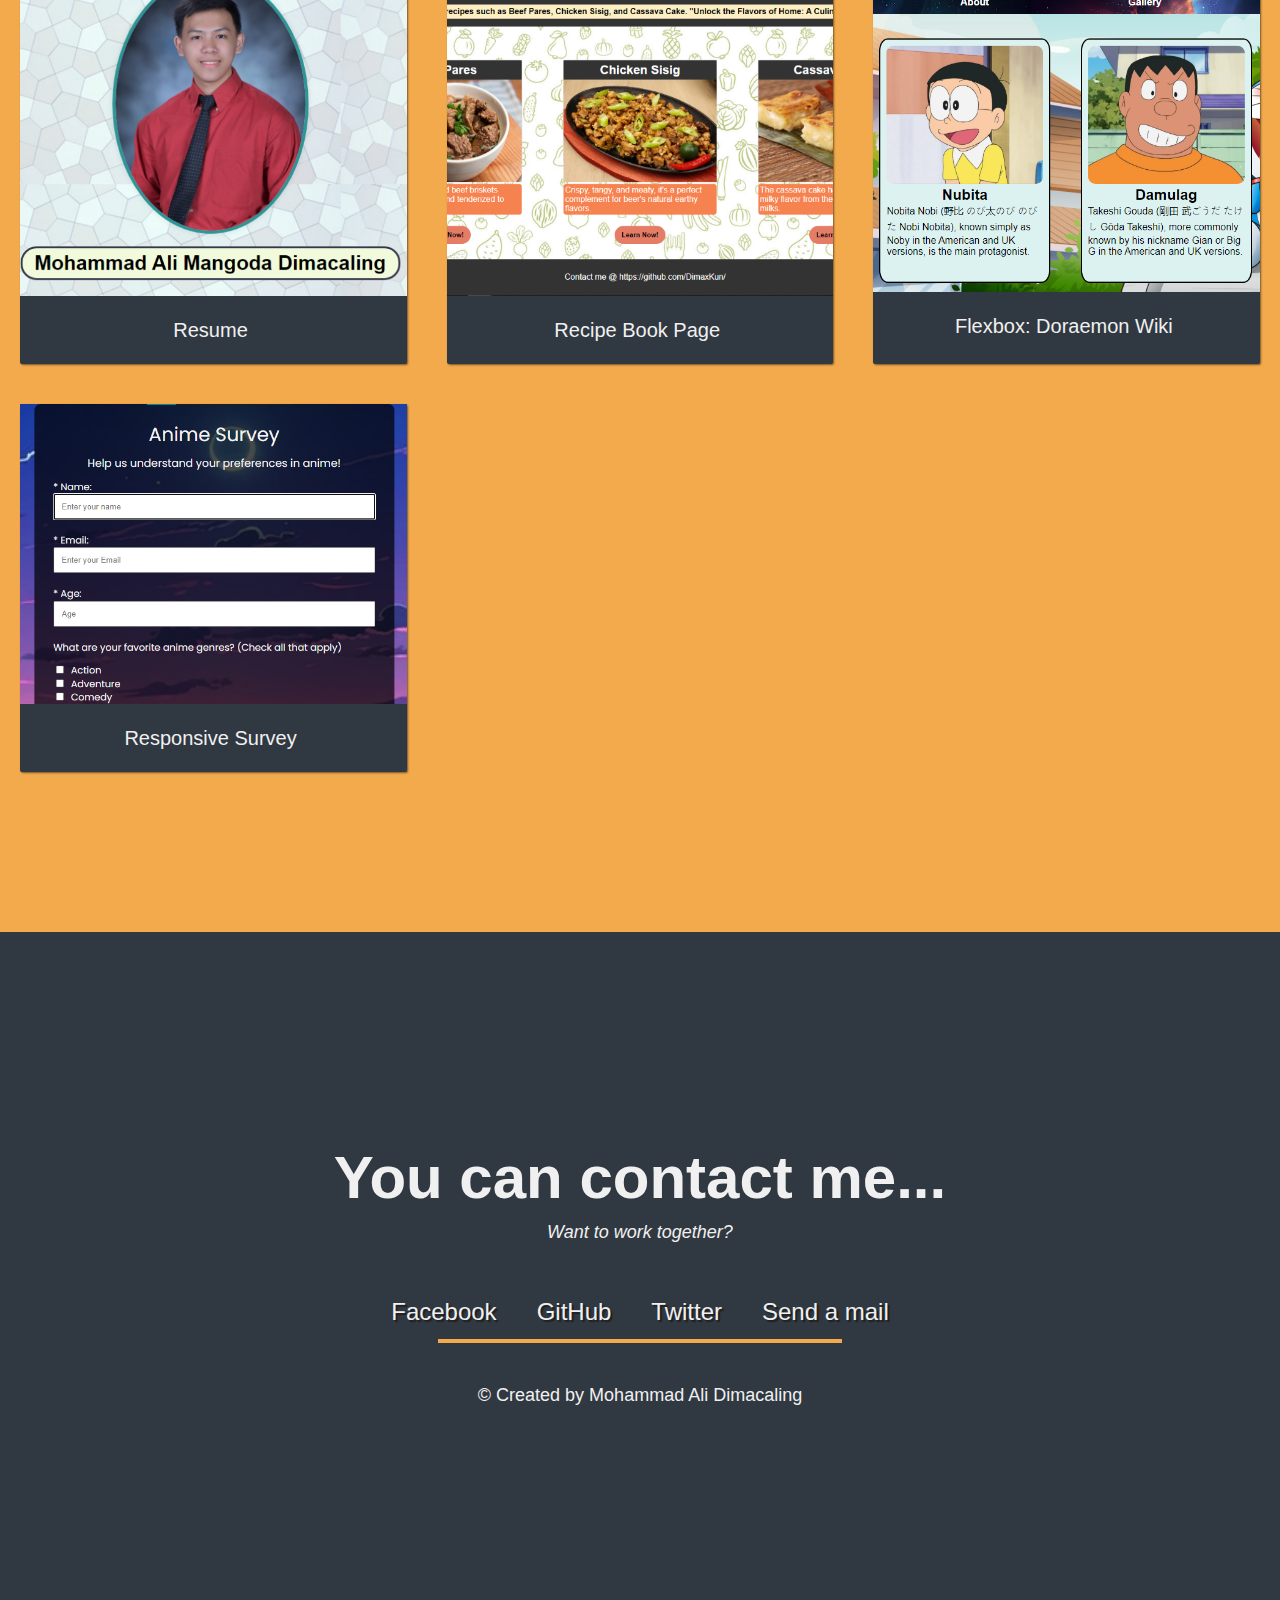
==== commit 2d402a39: "finished" ====
--- a/index.html
+++ b/index.html
@@ -20,7 +20,7 @@
         </li>
       </ul>
       <button id="theme-toggle">
-        <i class="fas fa-paint-brush"></i>Themes
+        <i class="fas fa-paint-brush"></i>Change Theme
       </button>
     </nav>    
 
--- a/styles.css
+++ b/styles.css
@@ -17,7 +17,6 @@
 }
 
 html {
-  /* scroll-behavior: smooth; */
   box-sizing: border-box;
   font-size: 62.5%;
 }
@@ -112,10 +111,14 @@
 
 @media (max-width: 28.75em) {
   .nav {
-      justify-content: center;
+    justify-content: center;
   }
   .nav-list {
-      margin: 0 1rem;
+    margin: 0;
+    padding: 0;
+  }
+  .nav-list a {
+    padding: 1.5rem 1rem;
   }
 }
 
@@ -137,7 +140,7 @@
   padding-right: 10px;
   background: var(--main-red);
   cursor: pointer;
-  font-size: 2rem;
+  font-size: 1.7rem;
   color: black;
 }
 
@@ -319,6 +322,9 @@
   }
   .welcome-section>p {
     font-size: 3rem;
+  }
+  .contact-section-header>h2 {
+    font-size: 4rem;
   }
 }
 
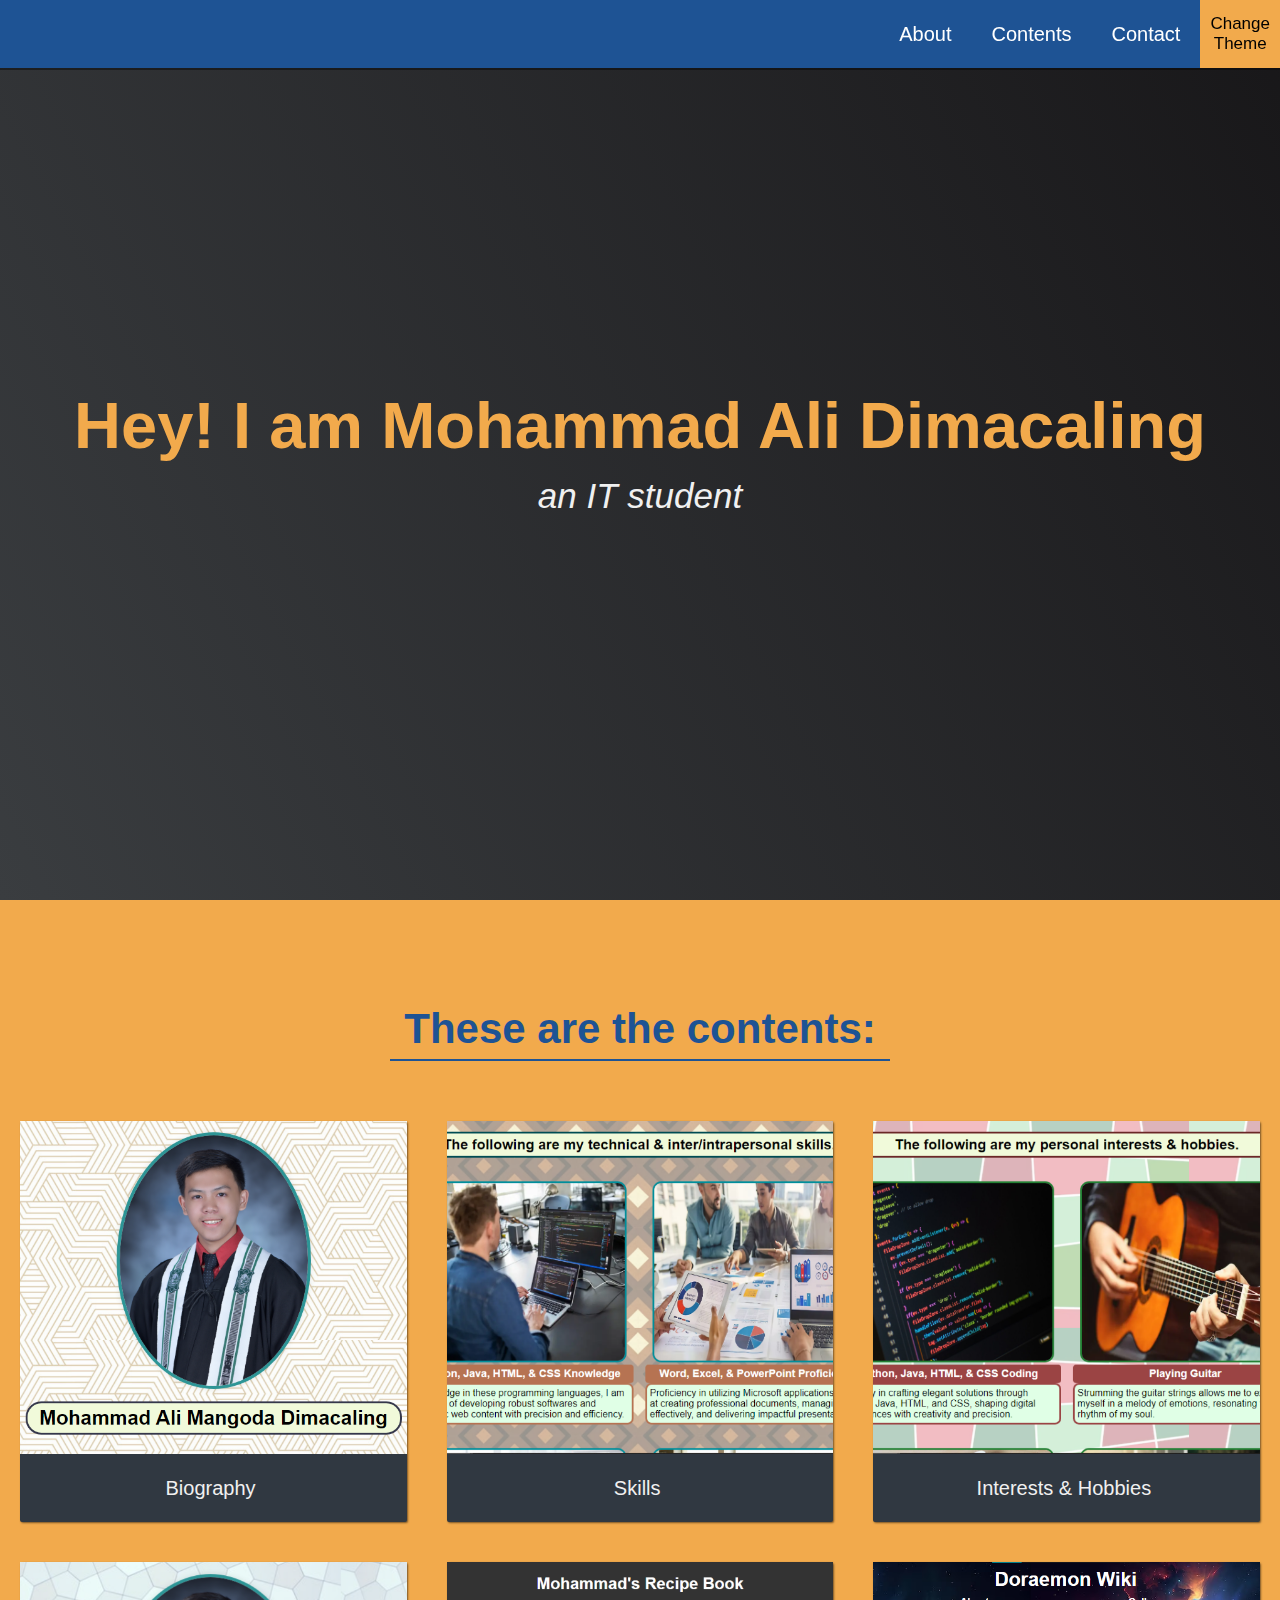
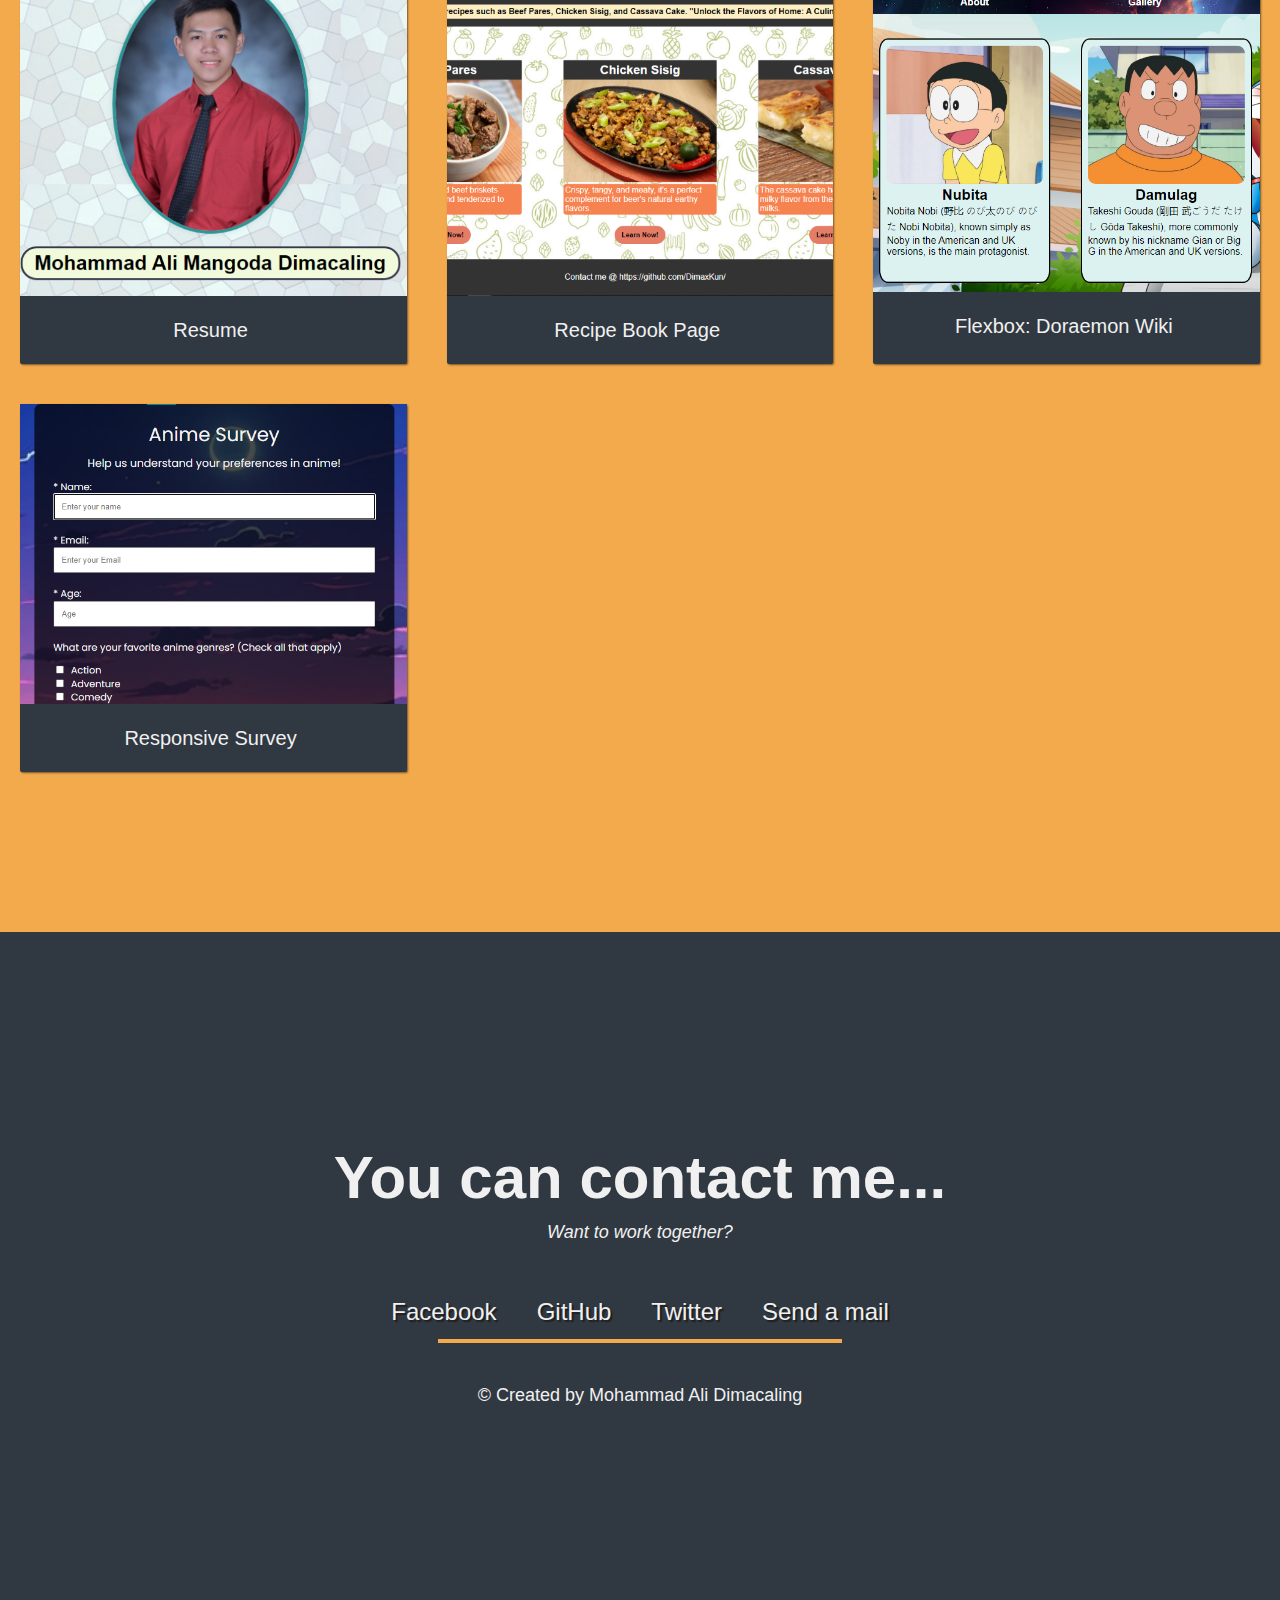
==== commit 2c8546f0: "responsive" ====
--- a/index.html
+++ b/index.html
@@ -20,7 +20,8 @@
         </li>
       </ul>
       <button id="theme-toggle">
-        <i class="fas fa-paint-brush"></i>Change Theme
+        <span>Change</span>
+        <span>Theme</span>
       </button>
     </nav>    
 
--- a/styles.css
+++ b/styles.css
@@ -142,6 +142,10 @@
   cursor: pointer;
   font-size: 1.7rem;
   color: black;
+  display: flex;
+  flex-direction: column;
+  justify-content: center;
+  align-items: center;
 }
 
 #theme-toggle:hover {
